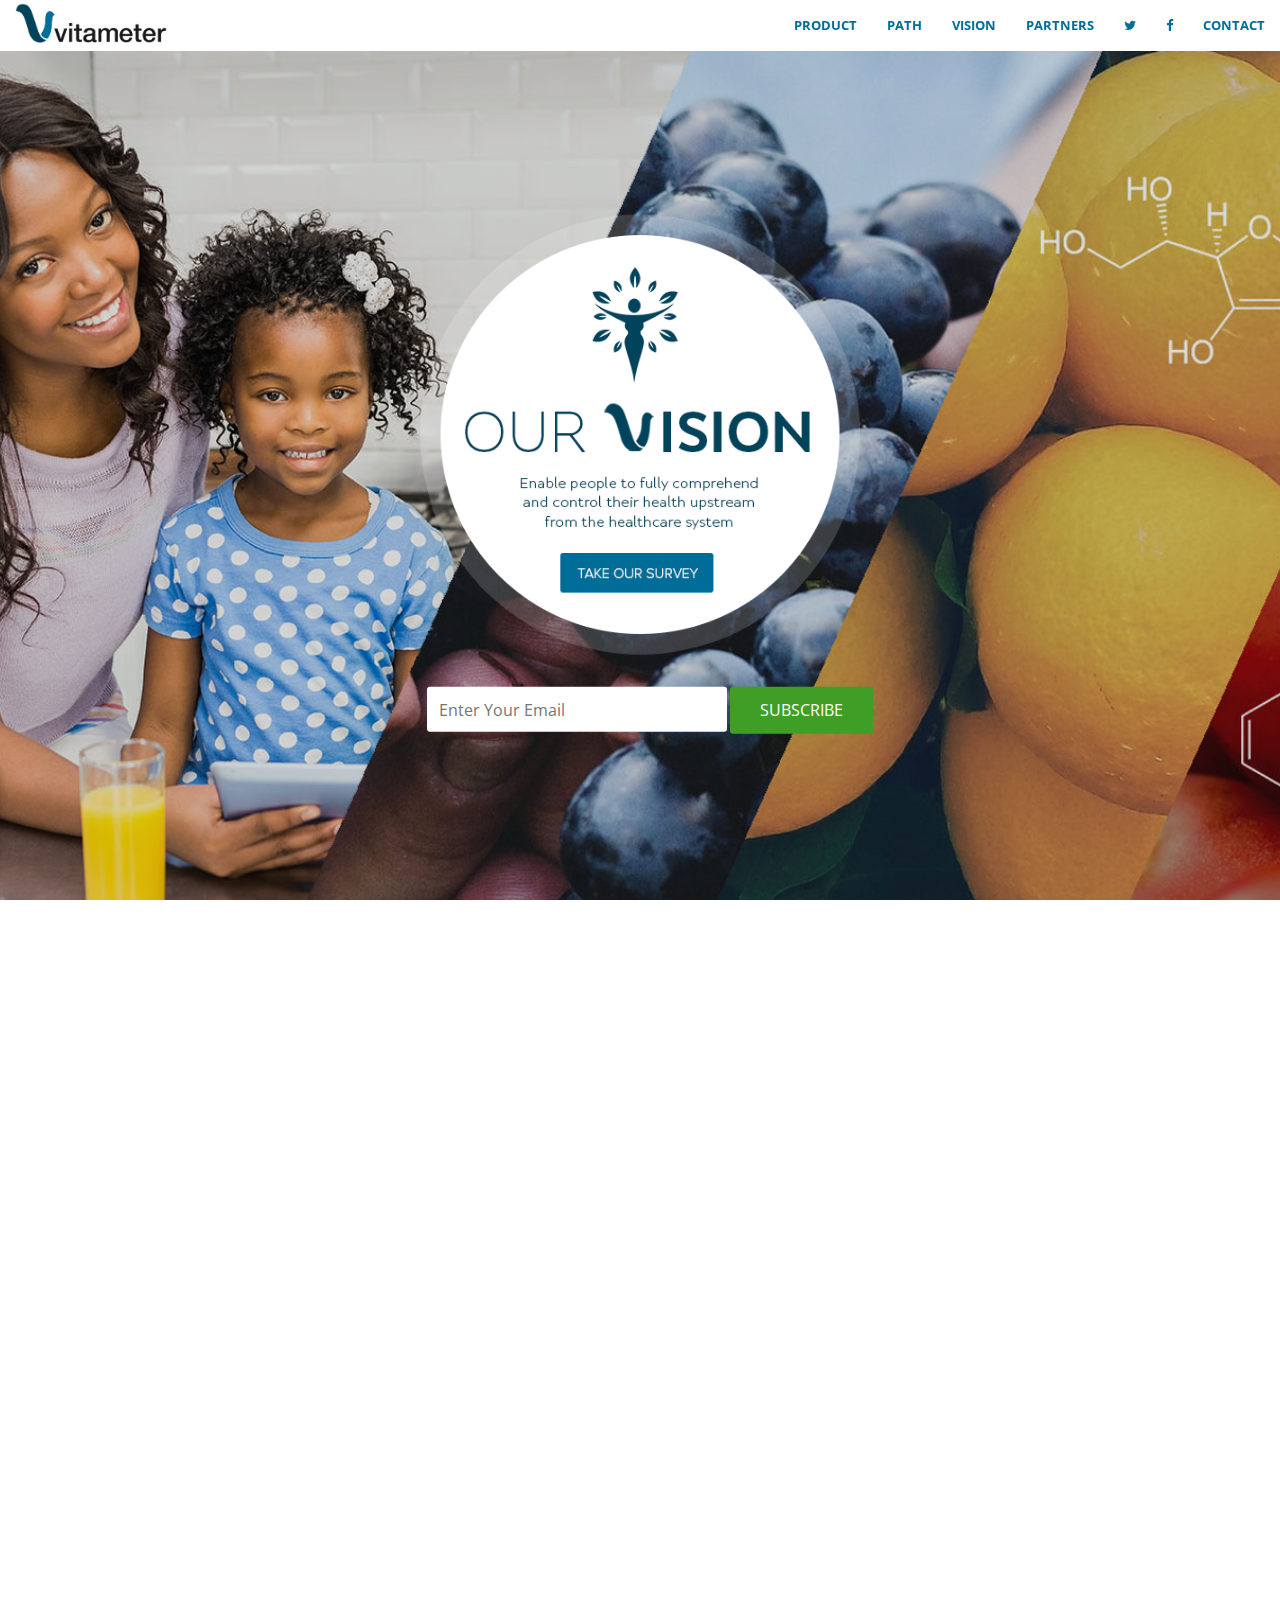
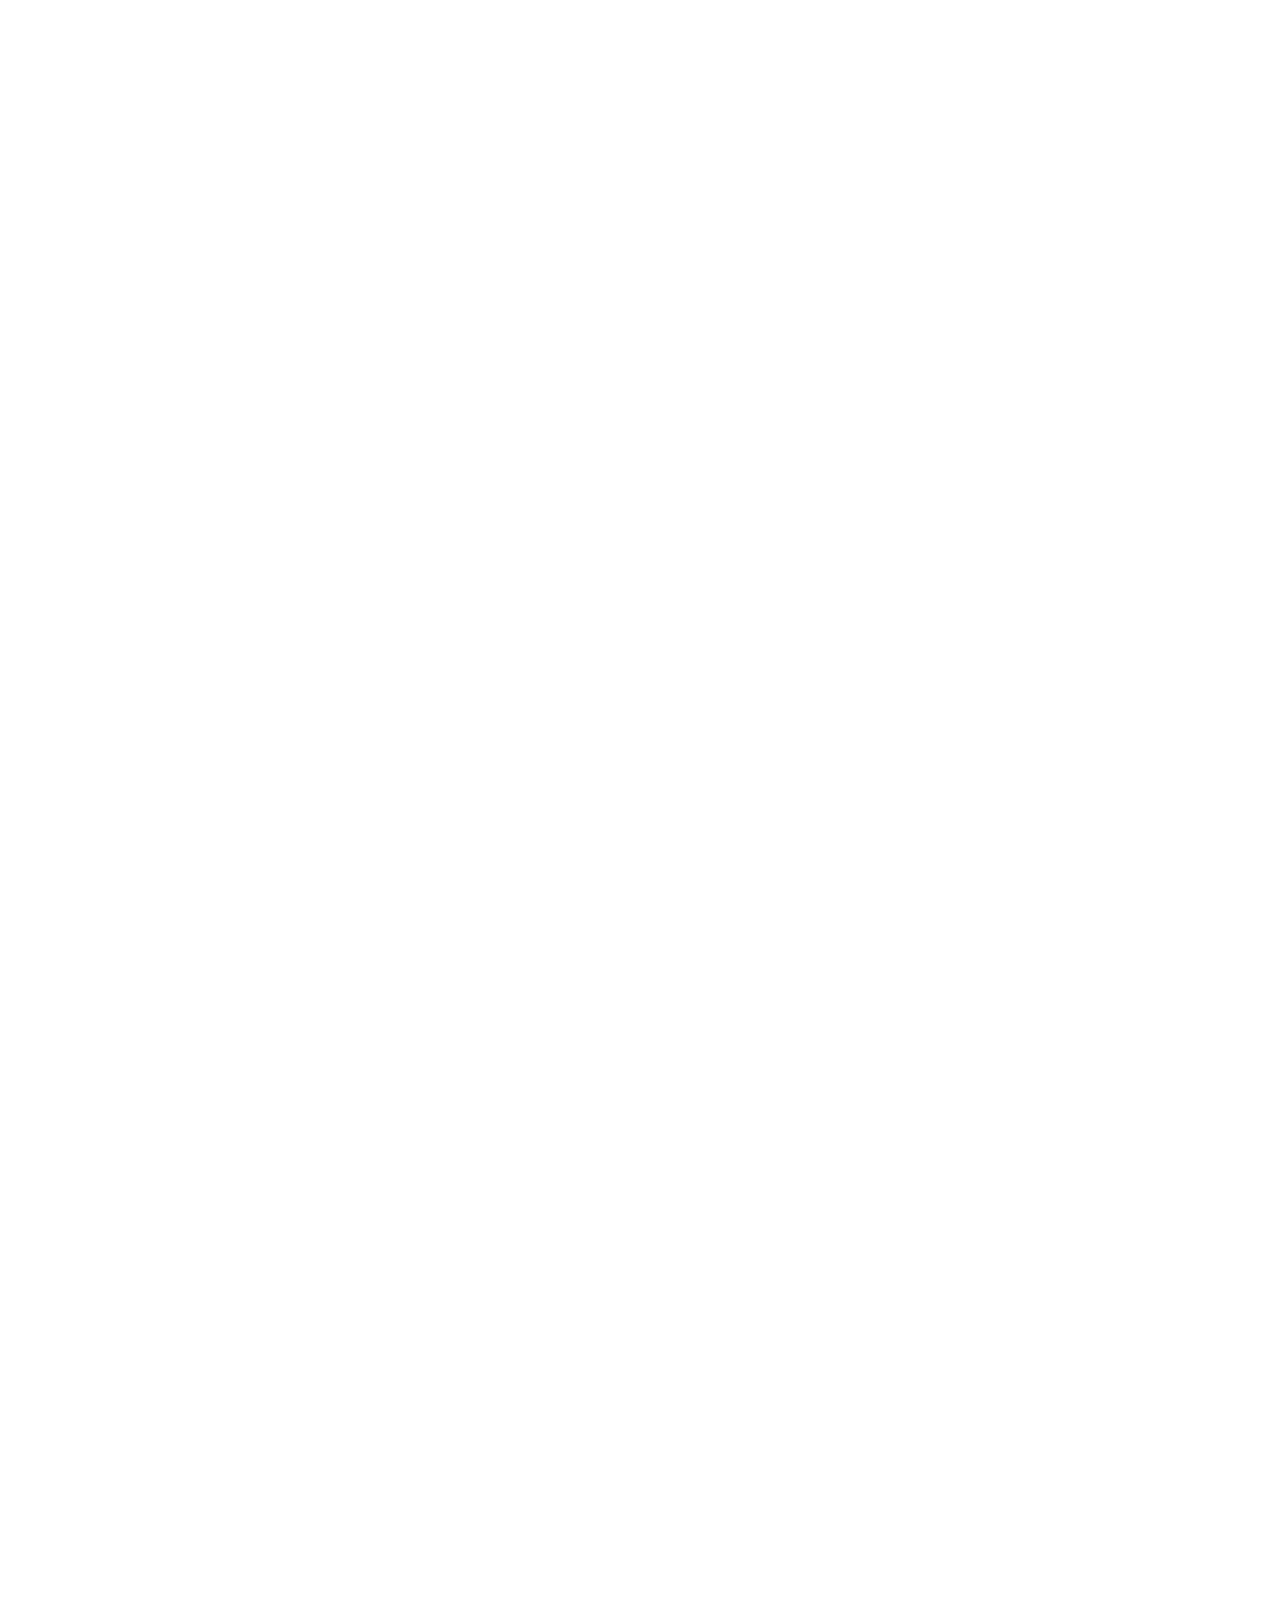
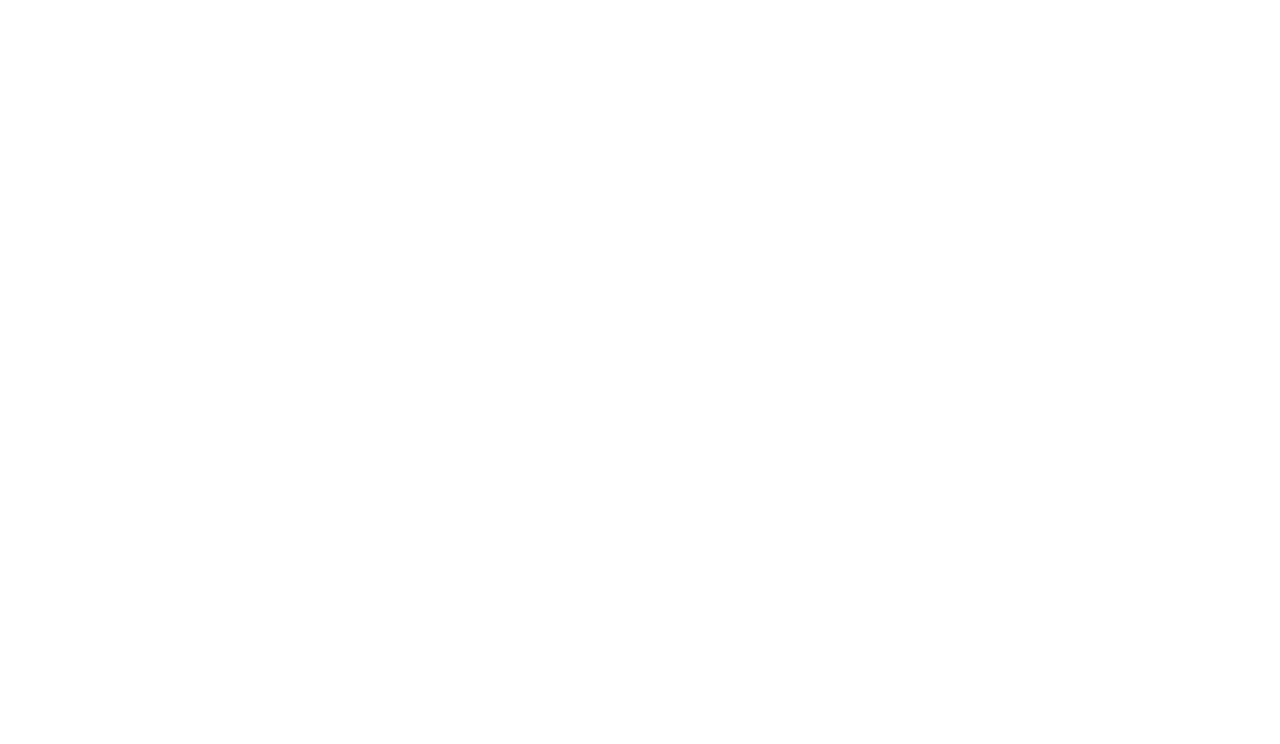
==== index.html @ 605ed3d3 "initial commit" ====
<!DOCTYPE html>
<html lang="en">

<head>

    <meta charset="utf-8">
    <meta http-equiv="X-UA-Compatible" content="IE=edge">
    <meta name="viewport" content="width=device-width, initial-scale=1">
    <meta name="description" content="">
    <meta name="author" content="">



    <title>Vitameter</title>

    <!-- Bootstrap Core CSS -->
    <link rel="stylesheet" href="css/bootstrap.min.css" type="text/css">
    <!-- Custom Fonts -->
    <link href='http://fonts.googleapis.com/css?family=Open+Sans:300italic,400italic,600italic,700italic,800italic,400,300,600,700,800' rel='stylesheet' type='text/css'>
    <link href='http://fonts.googleapis.com/css?family=Merriweather:400,300,300italic,400italic,700,700italic,900,900italic' rel='stylesheet' type='text/css'>
    <link rel="stylesheet" href="font-awesome/css/font-awesome.min.css" type="text/css">

    <!-- Plugin CSS -->
    <link rel="stylesheet" href="css/animate.min.css" type="text/css">
    <!-- Custom CSS -->
    <link rel="stylesheet" href="css/creative.css" type="text/css">
    <link rel="shortcut icon" href="img/favicon.ico">
    <script>
      (function(i,s,o,g,r,a,m){i['GoogleAnalyticsObject']=r;i[r]=i[r]||function(){
      (i[r].q=i[r].q||[]).push(arguments)},i[r].l=1*new Date();a=s.createElement(o),
      m=s.getElementsByTagName(o)[0];a.async=1;a.src=g;m.parentNode.insertBefore(a,m)
      })(window,document,'script','//www.google-analytics.com/analytics.js','ga');

      ga('create', 'UA-53640302-1', 'auto');
      ga('send', 'pageview');
    </script>
    <script type="text/javascript">
    $('#subscribeButton').on('click', function() {
  ga('send', 'event', 'button', 'click', 'nav-buttons');
});</script>

    <meta property="og:image" content="http://www.vitameter.org/img/vitameter_v.png" />
<meta property="og:title" content="The Vitameter!" />
<meta property="og:description" content="A personal handheld device that measures your vitamin levels within minutes. No more doctors. Bring vitamin testing to your home!" />
</head>

<body>
    <nav id="mainNav" class="navbar navbar-default navbar-fixed-top" >
        <div class="container-fluid">
            <!-- Brand and toggle get grouped for better mobile display -->
            <div class="navbar-header">
              <button type="button" class="navbar-toggle collapsed" data-toggle="collapse" data-target="#bs-example-navbar-collapse-1">
                  <span class="sr-only">Toggle navigation</span>
                  <span class="icon-bar"></span>
                  <span class="icon-bar"></span>
                  <span class="icon-bar"></span>
              </button>


              <a class="navbar-brand page-scrolls" href="#pageTop">
                <img id="lol" src="img/vitameter_logo_white.png" href="#pageTop" alt="Vitameter Logo" height="40px" style="margin-top:-12px" >
                <div class="foxedDiv">
                  <img id="lol" src="img/vitameter_logo.png"  href="#pageTop" alt="Vitameter Logo" height="40px" style="margin-top:-12px" >
                </div>
              </a>
            </div>

            <!-- Collect the nav links, forms, and other content for toggling -->
            <div class="collapse navbar-collapse" id="bs-example-navbar-collapse-1">
                <ul class="nav navbar-nav navbar-right">
                    <li>
                        <a class="page-scrolls" href="#about" style="color:#006E99">Product</a>
                    </li>
                    <li>
                        <a class="page-scrolls" href="#aboutUs" style="color:#006E99">Path</a>
                    </li>
                     <li>
                        <a class="page-scrolls" href="#about1" style="color:#006E99">Vision</a>
                    </li>
                    <li>
                        <a class="page-scrolls" href="#partners" style="color:#006E99">Partners</a>
                    </li>
                                       <li>
                                       
                     <a href="https://twitter.com/thevitameter" target="_blank" style="color:#006E99"> <i class="fa fa-twitter fa-1x" ></i></a> 
                    </li>
                    <li>
                                       
                     <a href="https://www.facebook.com/vitameter" target="_blank" style="color:#006E99"> <i class="fa fa-facebook fa-1x"  target="_blank"></i></a> 
                    </li>
                     <li>
                        <a class="page-scrolls" href="#contact" style="color:#006E99">Contact</a>
                    </li>

                </ul>
            </div>
            <!-- /.navbar-collapse -->
        </div>
        <!-- /.container-fluid -->
    </nav>

        <header style="margin-top:4%" id="pageTop">
 <div class='section'>
    
</div>

        <div class="header-content" >
      
            <div class="header-content-inner" style="margin-top:5%; margin-left:auto; margin-right:auto">

             <!--   <h1 style="color:#00435B">Vitameter</h1>
               <i> <p style="margin-top:2%; color:#00435B" >Measure your vitamin levels within minutes.<br>Bringing vitamin testing to the comfort of your home</p></i> -->
              <!--style="text-align:center;"-->

              <!-- IMAGE GOES HERE -->
              <!-- <div class="wraptocenter"> -->
      
         
               <!--  </div> -->
             <div class="one_link">

                <span class="start_btn editContent" >
                    <div style="margin-left:auto; margin-right:auto;">
                        <a type="submit" class="typeform-share button slow_fade btn btn-primary btn-xl page-scroll" 
                        style="background-color:transparent;margin-left:auto; margin-right; margin-top:-15%" href="https://james226.typeform.com/to/HZcjcF" data-mode="1" target="blank" >
            <img id="mainImage"src="img/13_gym/vcircle2.png" style="width:90%"> </a>

                       <!-- f05f40 -->
                       <!-- #5ABC7A -->
                    </div>
                     
                
                </span>
                    <form  id="contact_form" action="http://vitameter.us8.list-manage.com/subscribe/post?u=52a755bf0ec5a438f3f8793a3&amp;id=56b27cfd43" method="post" class="validate" target="_blank" novalidate="" 
 
        >
                   <div id="result"></div>
                   <div style="position: absolute; left: -5000px;">
                      <input type="text" name="b_52a755bf0ec5a438f3f8793a3_56b27cfd43" tabindex="-1" value="">
                   </div>
                           <span class="element-left">

                   <input style="min-width: 300px; height:45px; border-radius:3px;margin-left:2%;
                    border-style: solid; border-color: white; font-family: 'open sans', sans-serif;font-size:16px; color:black;" type="email" name="EMAIL" required="" id="email" placeholder="  Enter Your Email"> 
</span>
    <span class="element-right">

                   <button style="background-color:#3F9E26; border-radius: 3px;color: #fff; font-family: 'open sans', sans-serif; font-weight: normal;
                      margin-left: 0px; font-size: 16px; text-decoration:none; cursor:pointer; padding: 12px 30px 12px 30px; border: none;" type="submit" id="mc-embedded-subscribe subscribe_btn_12" name="subscribeButton" class="pix_text" 
                        id="subscribeButton" class = "subscribeButton"  >SUBSCRIBE</button>
                        </span>
 

               </form>

                <script>(function(){var qs,js,q,s,d=document,gi=d.getElementById,ce=d.createElement,gt=d.getElementsByTagName,id='typef_orm',b='https://s3-eu-west-1.amazonaws.com/share.typeform.com/';if(!gi.call(d,id)){js=ce.call(d,'script');js.id=id;js.src=b+'share.js';q=gt.call(d,'script')[0];q.parentNode.insertBefore(js,q)}id=id+'';if(!gi.call(d,id)){qs=ce.call(d,'link');qs.rel='stylesheet';qs.id=id;qs.href=b+'share-button.css';s=gt.call(d,'head')[0];s.appendChild(qs,s)}})()
                </script>

     <!--            <div style="margin-top:25px">
                    <div  style=" margin-right:auto;">
                        <a href="#about" class="page-scroll ">
                            <img src="img/13_gym/arrow_white.png" alt="">
                        </a>
                    </div>
                </div> -->

            </div> 
        </div>
    </header>
    <section id="about">
        <div class="container">
            <div class="row">
                <div class="col-lg-12 text-center">
                     <img id="vitameterLogo"src ="img/13_gym/vitameterLogo.png" style="margin-right:auto">

                   

                   <!--  <hr class="primary"> -->
                </div>
  <div class="col-lg-3 text-center">
 
                   <!--  <hr class="primary"> -->
                </div>
                  <div class="col-lg-6 text-center" >
  <p class="section-heading" style="color:#00435B;">Vitameter allows users to track their vitamin levels (and soon other biomarkers) with a single drop of blood. We want to allow everyone to understand how their actions and choices impact the most fundamental unit of their health – their blood chemistry.</p>                   <!--  <hr class="primary"> -->
                </div>
                  <div class="col-lg-3 text-center">
 
                   <!--  <hr class="primary"> -->
                </div>
               
            </div>
        </div>
        <div class="container" >
            <div class="row" >
                <div class="col-lg-2 col-md-6 text-center" >
                    <div class="service-box">
                        <i class="fa fa-4x fa-bullseye  bounceIn text-primary" style="color:#de3c3c"></i>
                        <!-- <img src="img/13_gym/1.png" class="bounceIn text-primary"> -->
                        <h3 style="color:#00435B; font-weight:700; margin-top: ">Accurate</h3>
                        <p class="text-muted" style="color:#00435B;margin-top:20px">Ensure accurate readings of your vitamin levels</p>
                    </div>
                </div>
                <div class="col-lg-2 col-md-6 text-center">
                    <div class="service-box">
                        <i class="fa fa-4x fa-dollar bounceIn text-primary" data-wow-delay=".1s" style="color:#3f9e26"></i>
                        <!-- <img src="img/13_gym/2.png" class="wow bounceIn text-primary" data-wow-delay=".1s"> -->

                        <h3 style="color:#00435B;margin-top:;font-weight:700;">Inexpensive</h3>
                        <p class="text-muted" style="color:#00435B;margin-top:20px">Affordable tests, made to encourage a healthy lifestyle</p>
                    </div>
                </div>

            <div class="col-lg-4 col-md-6 text-center">
                    <div class="service-box">
                       <img src="img/13_gym/rsz_product_1.png" style="width:300px;margin-left:-15%">
                      
                    </div>
                </div>

                <div class="col-lg-2 col-md-6 text-center">
                    <div class="service-box">
                        <i class="fa fa-4x fa-home bounceIn text-primary" data-wow-delay=".2s"></i>
                        <!-- <img src="img/13_gym/3.png" class="wow bounceIn text-primary" data-wow-delay=".2s"> -->

                        <h3 style="color:#00435B;margin-top: ;font-weight:700;">Convenient</h3>
                        <p class="text-muted" style="color:#00435B;margin-top:20px">Check your vitamins within the comfort of your home</p>
                    </div>
                </div>
                <div class="col-lg-2 col-md-6 text-center">
                    <div class="service-box">
                        <i class="fa fa-4x fa-lightbulb-o  bounceIn text-primary" data-wow-delay=".3s" style="color:#ffd200"></i>
                                                <!-- <img src="img/13_gym/4.png" class="wow bounceIn text-primary" data-wow-delay=".3s"> -->

                        <h3 style="color:#00435B;font-weight:700;">Empowering</h3>
                        <p class="text-muted" style="color:#00435B; margin-top:20px">Know your body, control your health</p>
                    </div>
                </div>
            </div>
        </div>
    </section>

    <section class="bg-primary" id="aboutUs"  >
        <div class="container"  >
            <div class="row">
        <!--         <div class="col-lg-8 col-lg-offset-2 text-center" >
                    <h2 class="section-heading">
                        <i>Why Vitamins?</i>
                    </h2>
                    <hr class="light">
                    <p class="text-faded"  >
						            Many people have some sort of vitamin deficiency and are unaware of their condition. Even those who do supplement their diet with pills often take excessive amounts or not enough. Both low and high vitamin levels have been linked to diseases. We don't know what is being absorbed or how much our bodies actually need. The only way to know is if you get tested regularly. <br><br>

					             	Sufficient vitamin levels are extremely important for those people undergoing chemotherapy, managing Crohn's disease, AIDS, depression, MS or anemia; but the benefits aren’t limited to just this group. Managing vitamin levels is also very important for athletes who want to perform at their highest, our aging population, vegetarians/vegans, ethnicities who don’t consume milk products and people from northern latitudes.<br><br>
                    </p>
                  
                </div> -->
<div class="col-lg-6 text-center" style="margin-left:-5%">
<img src="img/13_gym/info-left.png" style="width:100%">
</div>
<!-- <div class="col-lg-2 text-center" ></div> -->
<div class="col-lg-6 text-center" id ="rightImage" >
<img src="img/13_gym/info-right.png" style="width:115%">
</div>

            </div>
        </div>
    </section>
    
    <section class="bg-primary " id="about1" style="padding:0px;">
 
            <div class="row" style="height:100%" >
                <div class="col-lg-6 text-center" style="background-color:#E5E3E3">
<img src="img/13_gym/ipills.jpg" style="width:81%">
<!-- 81 -->
</div>
<!-- <div class="col-lg-2 text-center" ></div> -->
<div class="col-lg-6 text-center" style="margin-le" >
<!-- Crohn -->
<img src="img/13_gym/correct.png" style="width:84%">
</div>
                 
            </div>
      
    </section>


   <!-- 
    <section class="bg-primary" id="whatToOffer">
        <div class="container" >
            <div class="row">
                <div class="col-lg-8 col-lg-offset-2 text-center">
                    <h2 class="section-heading">For Who?</h2>
                    <hr class="light">
                    <p class="text-faded"  >
                       We want you and your loved ones to get the most out of life. Simple as that. Your health shouldn’t be what prevents you from performing your best at work, spending time with your friends or family, or your ability to enjoy your favourite past times.<br><br>
                      
                       We want to help take the guesswork out of your health, so you can focus on all the other things that life has to offer!
                    </p>
                </div>
            </div>
        </div>
    </section>

    <section class="bg-primary" id="team" style="background-color:white">
        <div class="container" >
            <div class="row">
                <div class="col-sm-8 col-sm-offset-2 text-center">
                    <h2 class="section-heading" style="color:black">Who Are We?</h2>
                    <hr class="primary">
                     <div class="col-sm-4">
                         <img src="img/bobby.jpg" style="width:60%; border-radius:100%;">
                         <h3 style="color:black">Bobby<br>Green</h3>
                     </div>  
                     <div class="col-sm-4">
                         <img src="img/james.jpg" style="width:60%; border-radius:100%;">
                         <h3 style="color:black">James<br>MacLean</h3>
                     </div>
                     <div class="col-sm-4">
                         <img src="img/niru.jpg" style="width:60%; border-radius:100%;">
                         <h3 style="color:black">Nirushan<br>Udayakumar</h3>
                     </div>        
                </div>
            </div>
            <div class="row">
                <div class="col-sm-8 col-sm-offset-2 text-center" style="padding-top:2%">
                     <div class="col-sm-4">
                       <img src="img/umesh.jpg" style="width:60%; border-radius:100%;">
                       <h3 style="color:black">Umesh<br>Kumar</h3>
                     </div>  
                     <div class="col-sm-4">
                       <img src="img/owen.jpg" style="width:60%; border-radius:100%;">
                       <h3 style="color:black">Owen<br>Mototsune</h3>
                     </div>
                     <div class="col-sm-4">
                       <img src="img/rhema1.jpg" style="width:60%; border-radius:100%; height:60%">
                       <h3 style="color:black">Rhema<br>Makonnen</h3>
                     </div>        
                </div>
            </div>

           <div class="row">
                <div class="col-sm-10 col-sm-offset-1 text-center" style="padding-top:2%">
                   <div class="col-sm-3">
                       <img src="img/umesh.jpg" style="width:60%; border-radius:100%;">
                       <h3 style="color:black">Umesh<br>Khanna</h3>
                   </div>
                   <div class="col-sm-3">
                       <img src="img/owen.jpg" style="width:60%; border-radius:100%;">
                       <h3 style="color:black">Owen<br>Mototsune</h3>
                   </div>  
                   <div class="col-sm-3">
                       <img src="img/rhema1.jpg" style="width:60%; border-radius:100%; height:60%">
                       <h3 style="color:black">Rhema<br>Makonnen</h3>
                   </div>     
                </div>
            </div>
        </div>
    </section> -->
    <section class="bg-primary" id="partners" >
        <div class="container" >
            <div class="row">
                <h2 class="section-heading" style="text-align:center">Partners and Supporters</h2>
                <div class="col-sm-4"></div>
                <div class="col-sm-4">
                    <a href="https://www.grants4apps.com/">
                      <img src="img/bayer.png" style="width:45%; margin-top:10%; margin-left:30%" >
                    </a>
                </div>
                <div class="col-sm-4"></div>
            </div>
            <div class="row">
                <div class="col-sm-8 col-sm-offset-2 text-center">
                    <div class="col-sm-4">
                        <a href="http://velocity.uwaterloo.ca/">
                            <img src="img/velocity.png" style="width:100%; margin-top:15%" >
                        </a> 
                    </div>
                    <div class="col-sm-4">
                        <a href="https://uwaterloo.ca/">
                            <img src="img/uw.png" style="width:100%; margin-top:20%" >
                        </a>  
                    </div>
                    <div class="col-sm-4">
                        <a href="https://uwaterloo.ca/conrad-business-entrepreneurship-technology/">
                          <img src="img/conrad.png" style="width:100%; margin-top:25%"  >
                        </a> 
                    </div> 
                </div>
            </div>
        </div>
    </section>
 
    <section id="contact" style="height:50%; max-height:325px">
        <div class="container" >
            <div class="row">
                <div class="col-lg-8 col-lg-offset-2 text-center" style="margin-top:-4%" >
                    <h2 class="section-heading">Let's Get In Touch!</h2>
                    <hr class="primary">
                    <p>We'd love to read your thoughts and comments! Feel free to also email us if you're interested in a career or internship with Vitameter! </p>
                </div>
       
                <div class="col-lg-4 text-center">
                    <a href="https://twitter.com/thevitameter" target="_blank">
                    <i class="fa fa-twitter fa-3x   bounceIn" data-wow-delay=".1s"></i>
                     <p><a href="https://twitter.com/thevitameter" target="_blank">@TheVitameter</a></p>
                    </a>
                </div>
                   <div class="col-lg-4 text-center">
                <a href="mailto:info@vitameter.org" target="_blank"> 
                    <i class="fa fa-envelope-o fa-3x   bounceIn" data-wow-delay=".1s"></i>
                    <p><a href="mailto:info@vitameter.org">info@vitameter.org</a></p>
                     </a>
                </div>

               
                 <div class="col-lg-4 text-center">
                <a href="https://www.facebook.com/vitameter" target="_blank"> 
                    <i class="fa fa-facebook fa-3x   bounceIn" data-wow-delay=".1s"></i>
                     <p><a href="https://www.facebook.com/vitameter" target="_blank">facebook.com/vitameter</a></p>
                     </a>
                </div>
            </div>

        </div>
    </section>

    <!-- jQuery -->
    <script src="js/jquery.js"></script>

    <!-- Bootstrap Core JavaScript -->
    <script src="js/bootstrap.min.js"></script>

    <!-- Plugin JavaScript -->
    <script src="js/jquery.easing.min.js"></script>
    <script src="js/jquery.fittext.js"></script>
    <script src="js/wow.min.js"></script>

    <!-- Custom Theme JavaScript -->
    <script src="js/creative.js"></script>
</body>
</html>
---- css/creative.css ----
/*!
 * Start Bootstrap - Creative Bootstrap Theme (http://startbootstrap.com)
 * Code licensed under the Apache License v2.0.
 * For details, see http://www.apache.org/licenses/LICENSE-2.0.
 */

html,
body {
     width: 100%;
    height: 100%;
    margin: 0px;
    padding: 0px;    
    overflow-x: hidden; 
}

body {
    font-family: Merriweather,'Helvetica Neue',Arial,sans-serif;

}

hr {
    max-width: 50px;
    border-color: #006E99;
    border-width: 3px;
}

hr.light {
    border-color: #fff;
}

a {
    color: #006E99;
    -webkit-transition: all .35s;
    -moz-transition: all .35s;
    transition: all .35s;
}

a:hover,
a:focus {
    color: #eb3812;
}

h1,
h2,
h3,
h4,
h5,
h6 {
    font-family: 'Open Sans','Helvetica Neue',Arial,sans-serif;
}

p {
    margin-bottom: 20px;
    font-size: 16px;
    line-height: 1.5;
}

.bg-primary {
    background-color: #006E99;
}

.bg-dark {
    color: #fff;
    background-color: #222;
}

.text-faded {
    color: rgba(255,255,255,.7);
}

section {
    padding: 100px 0;
}

aside {
    padding: 50px 0;
}

.no-padding {
    padding: 0;
}

.navbar-default {
    border-color: rgba(34,34,34,.05);
    font-family: 'Open Sans','Helvetica Neue',Arial,sans-serif;
    background-color: #fff;
    -webkit-transition: all .35s;
    -moz-transition: all .35s;
    transition: all .35s;
}

.navbar-default .navbar-header .navbar-brand {
    text-transform: uppercase;
    font-family: 'Open Sans','Helvetica Neue',Arial,sans-serif;
    font-weight: 700;
    color: #006E99;
}

.navbar-default .navbar-header .navbar-brand:hover,
.navbar-default .navbar-header .navbar-brand:focus {
    color: #eb3812;
}

.navbar-default .nav > li>a,
.navbar-default .nav>li>a:focus {
    text-transform: uppercase;
    font-size: 13px;
    font-weight: 700;
    color: #222;
}

.navbar-default .nav > li>a:hover,
.navbar-default .nav>li>a:focus:hover {
    color: #006E99;
}

.navbar-default .nav > li.active>a,
.navbar-default .nav>li.active>a:focus {
    color: #006E99!important;
    background-color: transparent;
}

.navbar-default .nav > li.active>a:hover,
.navbar-default .nav>li.active>a:focus:hover {
    background-color: transparent;
}

@media(min-width:768px) {

    .navbar-default {
        border-color: rgba(255,255,255,.3);
        /*background-color: transparent;*/
        background-color:rgba(255,255,255,0.5);
        /*opacity: 0.5;*/
    }

    .navbar-default .navbar-header .navbar-brand {
        color: rgba(255,255,255,.7);
    }

    .navbar-default .navbar-header .navbar-brand:hover,
    .navbar-default .navbar-header .navbar-brand:focus {
        color: #fff;
        opacity: 1;
    }

    .navbar-default .nav > li>a,
    .navbar-default .nav>li>a:focus {
        color: rgba(255,255,255,.7);
    }

    .navbar-default .nav > li>a:hover,
    .navbar-default .nav>li>a:focus:hover {
        color: #fff;
        opacity: 1;
    }

    .navbar-default.affix {
        border-color: rgba(34,34,34,.05);
        background-color: #fff;
        opacity: 1;
    }

    .navbar-default.affix .navbar-header .navbar-brand {
        font-size: 14px;
        color: #006E99;
    }

    .navbar-default.affix .navbar-header .navbar-brand:hover,
    .navbar-default.affix .navbar-header .navbar-brand:focus {
        color: #eb3812;
    }

    .navbar-default.affix .nav > li>a,
    .navbar-default.affix .nav>li>a:focus {
        color: #222;
    }

    .navbar-default.affix .nav > li>a:hover,
    .navbar-default.affix .nav>li>a:focus:hover {
        color: #006E99;
    }
}
.wraptocenter {
  display: table-cell;
  text-align: center;
  vertical-align: middle;
  width: 200px;
  height: 200px;
  background-color: #999;
}
.wraptocenter * {
  vertical-align: middle;
}
.img-holder {position: relative;}
.img-holder .link {
    position: absolute;
    bottom: 10px; /*your button position*/
    right: 10px; /*your button position*/
}
header {
    position: relative;
    width: 100%;
    min-height: auto;
    text-align: center;
    color: #fff;
    background-image: url(../img/13_gym/splash.jpg);
    background-position: center;
    -webkit-background-size: cover;
    -moz-background-size: cover;
    background-size: cover;
    -o-background-size: cover;
}

header .header-content {
    position: relative;
    width: 100%;
    padding: 100px 15px;
    text-align: center;
}

header .header-content .header-content-inner h1 {
    margin-top: 0;
    margin-bottom: 0;
    text-transform: uppercase;
    font-weight: 700;
}

header .header-content .header-content-inner hr {
    margin: 30px auto;
}

header .header-content .header-content-inner p {
    margin-bottom: 50px;
    font-size: 16px;
    font-weight: 300;
    color: rgba(255,255,255,.7);
}

@media(min-width:768px) {

    header {
        min-height: 100%;
    }

    header .header-content {
        position: absolute;
        top: 50%;
        padding: 0 50px;
        -webkit-transform: translateY(-50%);
        -ms-transform: translateY(-50%);
        transform: translateY(-50%);
    }

    header .header-content .header-content-inner {
        margin-right: auto;
        margin-left: auto;
        max-width: 1000px;
    }

    header .header-content .header-content-inner p {
        margin-right: auto;
        margin-left: auto;
        max-width: 80%;
        font-size: 18px;
    }
}
 header form{
    margin-top: -1%;
 
     width: 100%;
     top:0;
     right: 0;
 
    }

@media(max-width:1000px) {
    header form{
    margin-top: -1%;
    margin-right: auto;
    margin-left: auto;
   
   
    }

    
}
@media(max-width:768px) {
    body,html {
    width: 100%;
    height: 100%;
    margin: 0px;
    padding: 0px;  
    }
    header form{
        margin-left: auto;
        margin-right: auto;
        top:0;
        right:0;
        margin-top: 5%
    }

    #about .container .row #vitameterLogo{
        margin-left:-8%;
        margin-right: auto;
            }
    #aboutUs .container .row #rightImage{
        margin-right: 15%;
        margin-left:auto;
    }

   

}
.section-heading {
    margin-top: 0;
}

.service-box {
    margin: 50px auto 0;
    max-width: 400px;
}

@media(min-width:992px) {

    .service-box {
        margin: 20px auto 0;
    }
}

.service-box p {
    margin-bottom: 0;
}

.portfolio-box {
    display: block;
    position: relative;
    margin: 0 auto;
    max-width: 650px;
}

.portfolio-box .portfolio-box-caption {
    display: block;
    position: absolute;
    bottom: 0;
    width: 100%;
    height: 100%;
    text-align: center;
    color: #fff;
    opacity: 0;
    background: rgba(240,95,64,.9);
    -webkit-transition: all .35s;
    -moz-transition: all .35s;
    transition: all .35s;
}

.portfolio-box .portfolio-box-caption .portfolio-box-caption-content {
    position: absolute;
    top: 50%;
    width: 100%;
    text-align: center;
    transform: translateY(-50%);
}

.portfolio-box .portfolio-box-caption .portfolio-box-caption-content .project-category,
.portfolio-box .portfolio-box-caption .portfolio-box-caption-content .project-name {
    padding: 0 15px;
    font-family: 'Open Sans','Helvetica Neue',Arial,sans-serif;
}

.portfolio-box .portfolio-box-caption .portfolio-box-caption-content .project-category {
    text-transform: uppercase;
    font-size: 14px;
    font-weight: 600;
}

.portfolio-box .portfolio-box-caption .portfolio-box-caption-content .project-name {
    font-size: 18px;
}

.portfolio-box:hover .portfolio-box-caption {
    opacity: 1;
}

@media(min-width:768px) {

    .portfolio-box .portfolio-box-caption .portfolio-box-caption-content .project-category {
        font-size: 16px;
    }

    .portfolio-box .portfolio-box-caption .portfolio-box-caption-content .project-name {
        font-size: 22px;
    }
}

.call-to-action h2 {
    margin: 0 auto 20px;
}

.text-primary {
    color:#006E99;
}

.no-gutter > [class*=col-] {
    padding-right: 0;
    padding-left: 0;
}

.btn-default {
    border-color: #fff;
    color: #222;
    background-color: #fff;
    -webkit-transition: all .35s;
    -moz-transition: all .35s;
    transition: all .35s;
}

.btn-default:hover,
.btn-default:focus,
.btn-default.focus,
.btn-default:active,
.btn-default.active,
.open > .dropdown-toggle.btn-default {
    border-color: #ededed;
    color: #222;
    background-color: #f2f2f2;
}

.btn-default:active,
.btn-default.active,
.open > .dropdown-toggle.btn-default {
    background-image: none;
}

.btn-default.disabled,
.btn-default[disabled],
fieldset[disabled] .btn-default,
.btn-default.disabled:hover,
.btn-default[disabled]:hover,
fieldset[disabled] .btn-default:hover,
.btn-default.disabled:focus,
.btn-default[disabled]:focus,
fieldset[disabled] .btn-default:focus,
.btn-default.disabled.focus,
.btn-default[disabled].focus,
fieldset[disabled] .btn-default.focus,
.btn-default.disabled:active,
.btn-default[disabled]:active,
fieldset[disabled] .btn-default:active,
.btn-default.disabled.active,
.btn-default[disabled].active,
fieldset[disabled] .btn-default.active {
    border-color: #fff;
    background-color: #fff;
}

.btn-default .badge {
    color: #fff;
    background-color: #222;
}

.btn-primary {
    border-color: #006E99;
    color: #fff;
    background-color: #006E99;
    -webkit-transition: all .35s;
    -moz-transition: all .35s;
    transition: all .35s;
}

.btn-primary:hover,
.btn-primary:focus,
.btn-primary.focus,
.btn-primary:active,
.btn-primary.active,
.open > .dropdown-toggle.btn-primary {
    border-color: #ed431f;
    color: #fff;
    background-color: #ee4b28;
}

.btn-primary:active,
.btn-primary.active,
.open > .dropdown-toggle.btn-primary {
    background-image: none;
}

.btn-primary.disabled,
.btn-primary[disabled],
fieldset[disabled] .btn-primary,
.btn-primary.disabled:hover,
.btn-primary[disabled]:hover,
fieldset[disabled] .btn-primary:hover,
.btn-primary.disabled:focus,
.btn-primary[disabled]:focus,
fieldset[disabled] .btn-primary:focus,
.btn-primary.disabled.focus,
.btn-primary[disabled].focus,
fieldset[disabled] .btn-primary.focus,
.btn-primary.disabled:active,
.btn-primary[disabled]:active,
fieldset[disabled] .btn-primary:active,
.btn-primary.disabled.active,
.btn-primary[disabled].active,
fieldset[disabled] .btn-primary.active {
    border-color: #006E99;
    background-color: #006E99;
}

.btn-primary .badge {
    color: #006E99;
    background-color: #fff;
}

.btn {
    border: 0;
    border-radius: 300px;
    text-transform: uppercase;
    font-family: 'Open Sans','Helvetica Neue',Arial,sans-serif;
    font-weight: 700;
}

.btn-xl {
    padding: 15px 30px;
}

::-moz-selection {
    text-shadow: none;
    color: #fff;
    background: #222;
}

::selection {
    text-shadow: none;
    color: #fff;
    background: #222;
}

img::selection {
    color: #fff;
    background: 0 0;
}

img::-moz-selection {
    color: #fff;
    background: 0 0;
}

body {
    webkit-tap-highlight-color: #222;
}

#aboutUs{
    background:
    
    url("../img/13_gym/bg-3.jpg"); 
    background-repeat: no-repeat;
 
  
    background-repeat:no-repeat;
-webkit-background-size:cover;
-moz-background-size:cover;
-o-background-size:cover;
background-size:cover;
background-position:center;

    }
#whatToOffer{
    background:
    
    linear-gradient(
      rgba(0, 0, 0, 0.7), 
      rgba(0, 0, 0, 0.7)
    ),
    url("../img/blueberries_crop.jpg");  
    background-repeat:no-repeat;
-webkit-background-size:cover;
-moz-background-size:cover;
-o-background-size:cover;
background-size:cover;
background-position:center;
    }

    #partners{
    background:
    
    linear-gradient(
      rgba(0, 0, 0, 0.7), 
      rgba(0, 0, 0, 0.7)
    ),
  
    url("../img/waterloo2.jpg");


 
    background-repeat:no-repeat;
-webkit-background-size:cover;
-moz-background-size:cover;
-o-background-size:cover;
background-size:cover;
background-position:center;

    }


 .bounce {
 
  margin-top:5%;
  -webkit-animation:bounce 1s infinite;
}

@-webkit-keyframes bounce {
  0%       { bottom:5px; }
  25%, 75% { bottom:15px; }
  50%      { bottom:20px; }
  100%     {bottom:0;}
}

.foxedDiv
{
    display:none; 
    position:fixed; 
    top:15px; 
    left:15px; 
}

  
   #thankyou{
    background:
    
    linear-gradient(
      rgba(0, 0, 0, 0.7), 
      rgba(0, 0, 0, 0.7)
    ),
  
    url("../img/bg-thankyou.jpg");
height:100%;
    background-repeat:no-repeat;
-webkit-background-size:cover;
-moz-background-size:cover;
-o-background-size:cover;
background-size:cover;
background-position:center;

    }
    
     #demo1{
    background:
    
    linear-gradient(
      rgba(0, 0, 0, 0.7), 
      rgba(0, 0, 0, 0.7)
    ),
  
    url("../img/photo1.jpg");
     background-repeat:no-repeat center center fixed;
-webkit-background-size:cover;
-moz-background-size:cover;
-o-background-size:cover;
 overflow: hidden;
    height: 100%;
/*background-size:cover;
background-position:center;*/


/*   -webkit-background-size: cover;
  -moz-background-size: cover;
  -o-background-size: cover;
  background-size: cover;*/
}

#about1{
 /*background:
 
  
    url("../img/13_gy.jpg");
     background-repeat:no-repeat center center fixed;
-webkit-background-size:cover;
-moz-background-size:cover;
-o-background-size:cover;
 overflow: hidden;
    height: 100%;*/
    background-color: white
}

    }

    .touchFields{
        padding: 0px 0px 0px 0px
    }
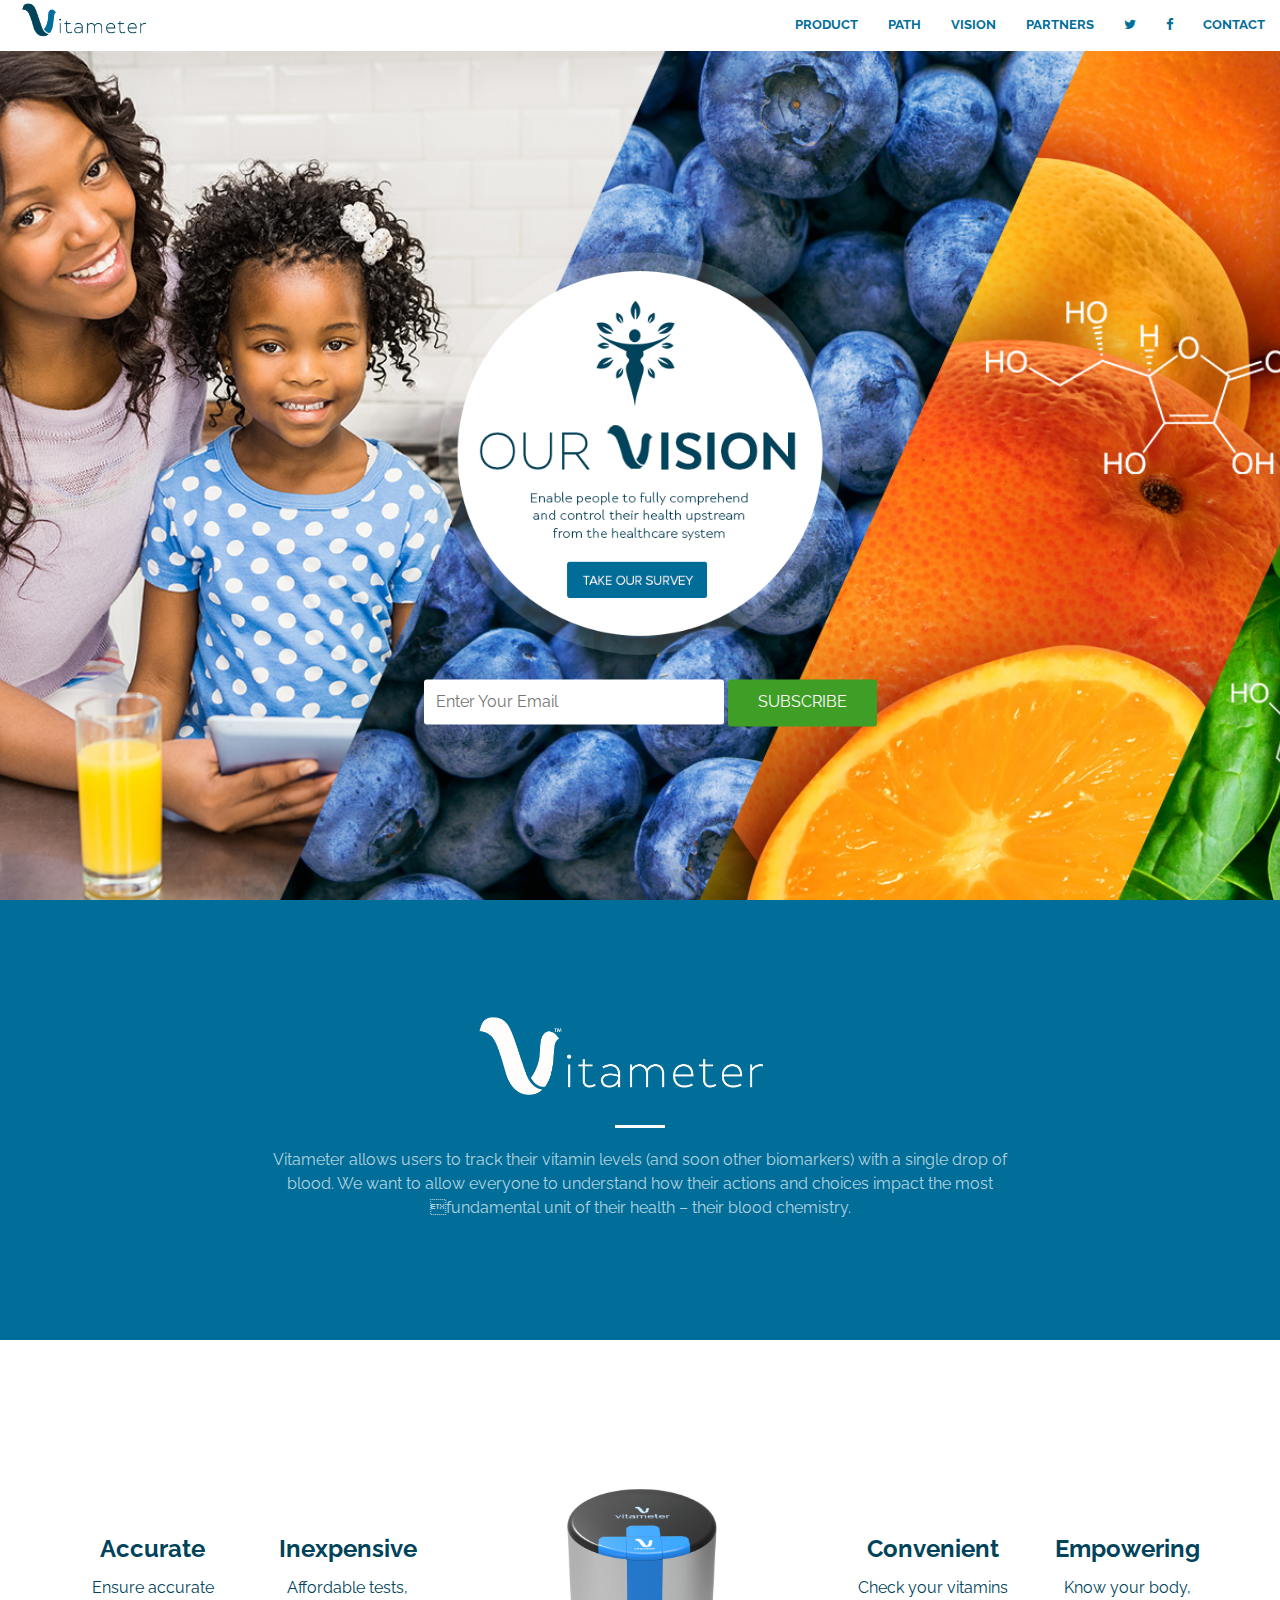
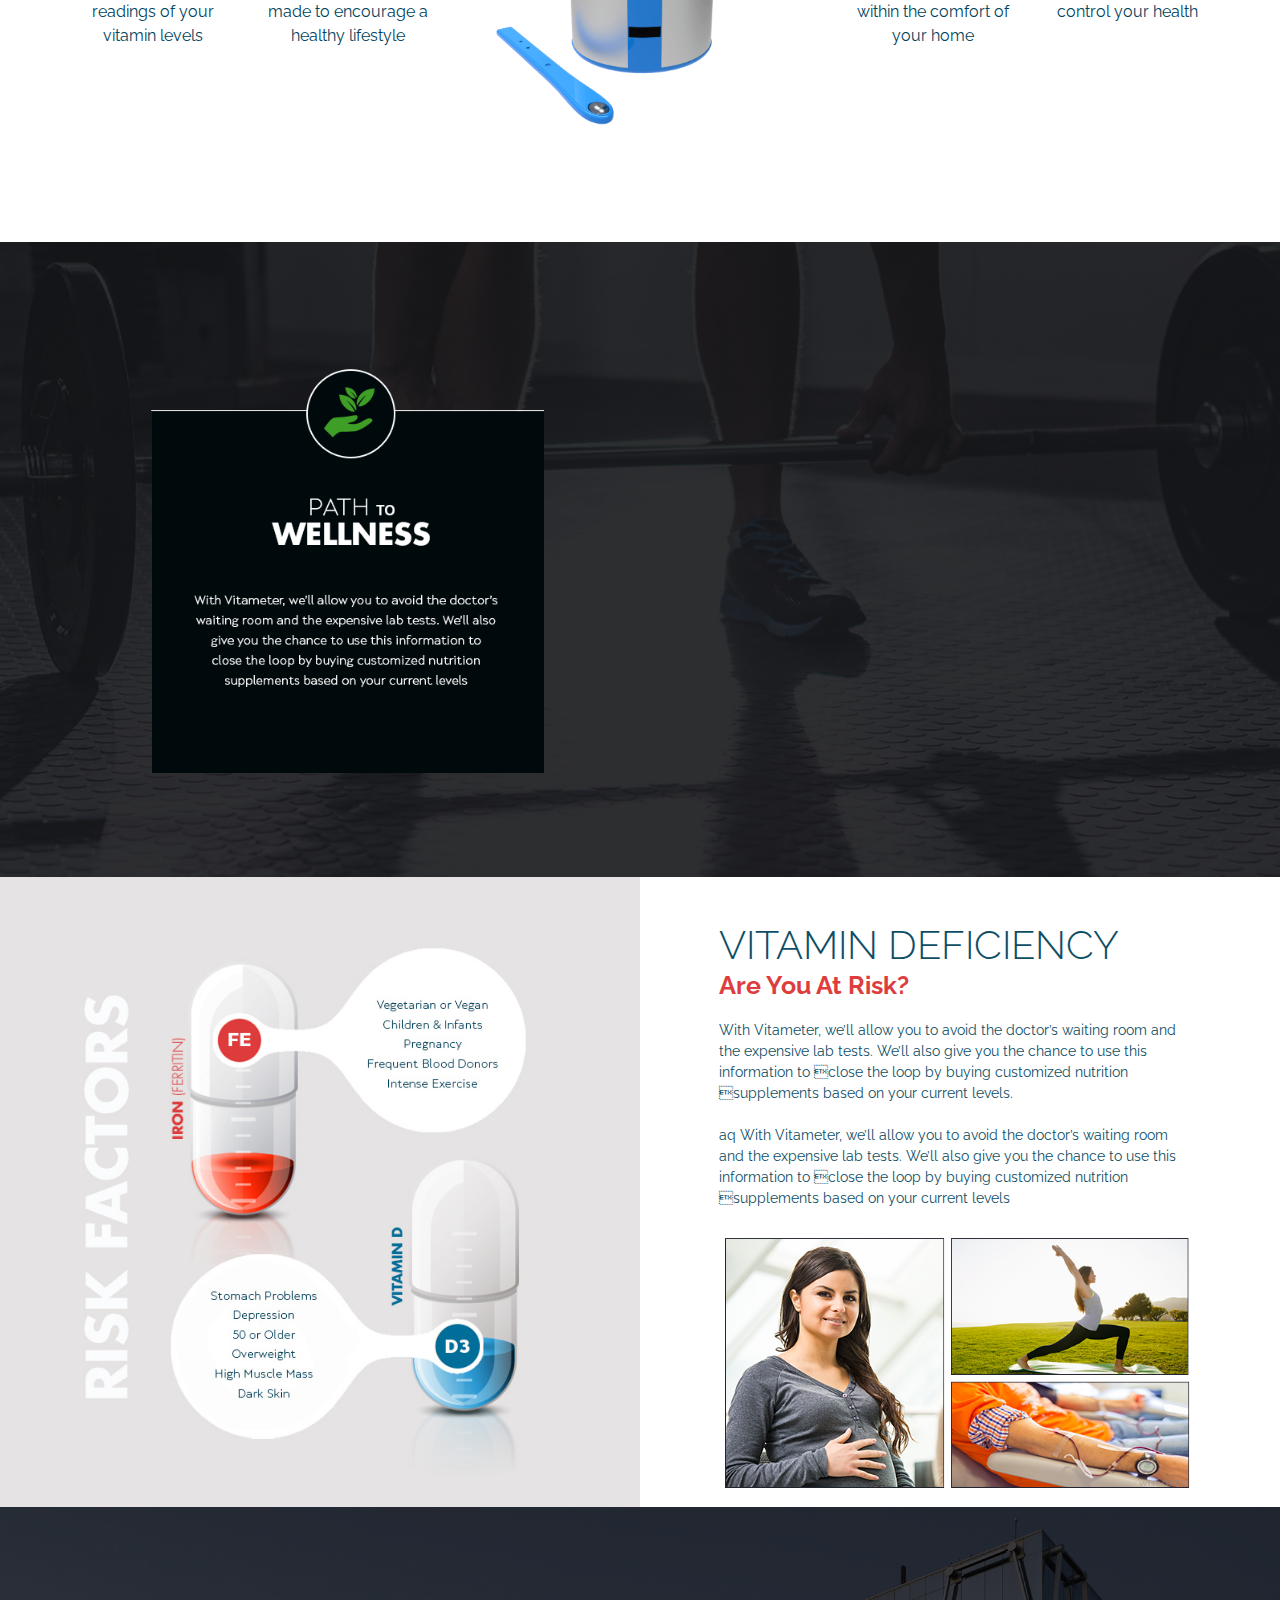
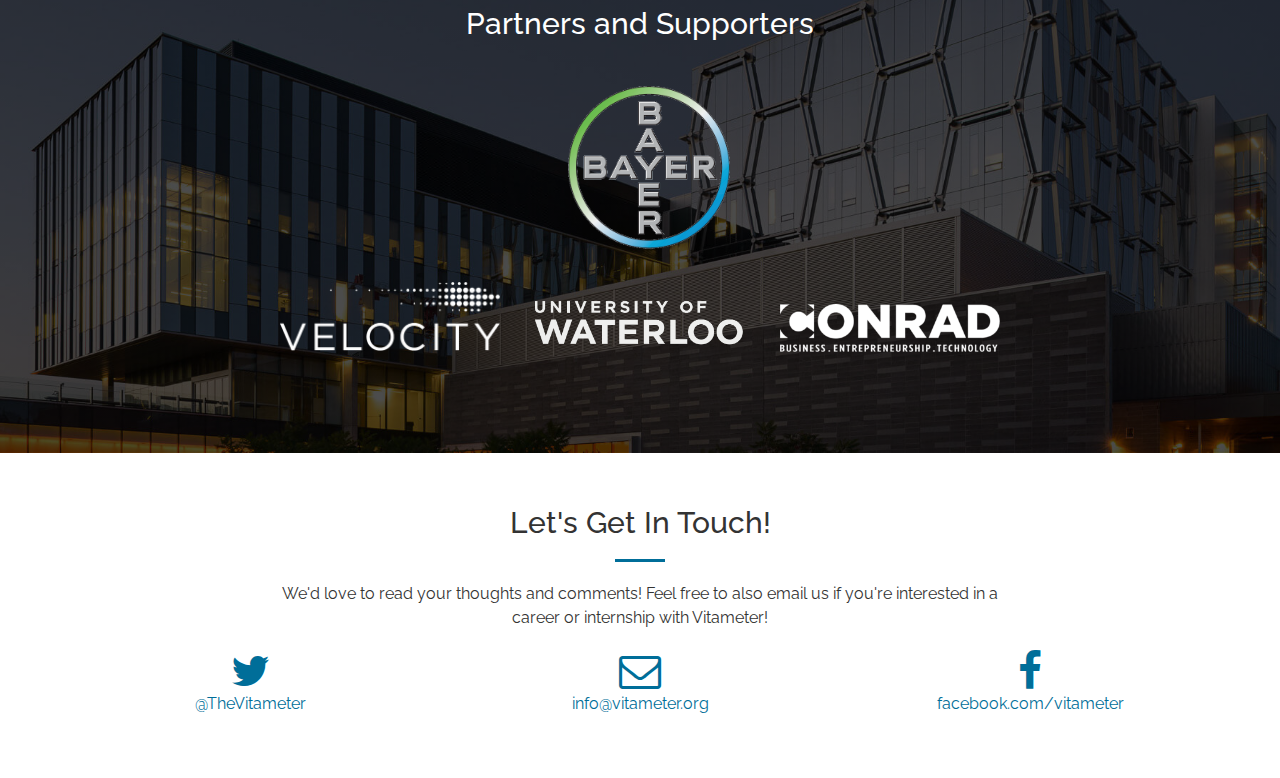
==== commit 78cfef01: "new iteration of site" ====
--- a/index.html
+++ b/index.html
@@ -9,12 +9,11 @@
     <meta name="description" content="">
     <meta name="author" content="">
 
-
-
     <title>Vitameter</title>
 
     <!-- Bootstrap Core CSS -->
     <link rel="stylesheet" href="css/bootstrap.min.css" type="text/css">
+
     <!-- Custom Fonts -->
     <link href='http://fonts.googleapis.com/css?family=Open+Sans:300italic,400italic,600italic,700italic,800italic,400,300,600,700,800' rel='stylesheet' type='text/css'>
     <link href='http://fonts.googleapis.com/css?family=Merriweather:400,300,300italic,400italic,700,700italic,900,900italic' rel='stylesheet' type='text/css'>
@@ -22,10 +21,12 @@
 
     <!-- Plugin CSS -->
     <link rel="stylesheet" href="css/animate.min.css" type="text/css">
+   <link href='https://fonts.googleapis.com/css?family=Raleway:400,200,700' rel='stylesheet' type='text/css'>
+
     <!-- Custom CSS -->
     <link rel="stylesheet" href="css/creative.css" type="text/css">
     <link rel="shortcut icon" href="img/favicon.ico">
-    <script>
+ <script>
       (function(i,s,o,g,r,a,m){i['GoogleAnalyticsObject']=r;i[r]=i[r]||function(){
       (i[r].q=i[r].q||[]).push(arguments)},i[r].l=1*new Date();a=s.createElement(o),
       m=s.getElementsByTagName(o)[0];a.async=1;a.src=g;m.parentNode.insertBefore(a,m)
@@ -43,9 +44,18 @@
 <meta property="og:title" content="The Vitameter!" />
 <meta property="og:description" content="A personal handheld device that measures your vitamin levels within minutes. No more doctors. Bring vitamin testing to your home!" />
 </head>
-
-<body>
-    <nav id="mainNav" class="navbar navbar-default navbar-fixed-top" >
+    <!-- HTML5 Shim and Respond.js IE8 support of HTML5 elements and media queries -->
+    <!-- WARNING: Respond.js doesn't work if you view the page via file:// -->
+    <!--[if lt IE 9]>
+        <script src="https://oss.maxcdn.com/libs/html5shiv/3.7.0/html5shiv.js"></script>
+        <script src="https://oss.maxcdn.com/libs/respond.js/1.4.2/respond.min.js"></script>
+    <![endif]-->
+
+</head>
+
+<body id="page-top">
+
+<nav id="mainNav" class="navbar navbar-default navbar-fixed-top" style="background-color:white">
         <div class="container-fluid">
             <!-- Brand and toggle get grouped for better mobile display -->
             <div class="navbar-header">
@@ -57,10 +67,10 @@
               </button>
 
 
-              <a class="navbar-brand page-scrolls" href="#pageTop">
-                <img id="lol" src="img/vitameter_logo_white.png" href="#pageTop" alt="Vitameter Logo" height="40px" style="margin-top:-12px" >
+              <a class="navbar-brand page-scroll" href="#page-top">
+                <img id="lol" src="img/toplogo.png" href="#page-top" alt="Vitameter Logo" height="45px" style="margin-top:-19px" >
                 <div class="foxedDiv">
-                  <img id="lol" src="img/vitameter_logo.png"  href="#pageTop" alt="Vitameter Logo" height="40px" style="margin-top:-12px" >
+                  <img id="lol" src="img/toplogo.png"  href="#page-top" alt="Vitameter Logo" height="45px" style="margin-top:-19px" >
                 </div>
               </a>
             </div>
@@ -69,16 +79,16 @@
             <div class="collapse navbar-collapse" id="bs-example-navbar-collapse-1">
                 <ul class="nav navbar-nav navbar-right">
                     <li>
-                        <a class="page-scrolls" href="#about" style="color:#006E99">Product</a>
+                        <a class="page-scroll" href="#about" style="color:#006E99">Product</a>
                     </li>
                     <li>
-                        <a class="page-scrolls" href="#aboutUs" style="color:#006E99">Path</a>
+                        <a class="page-scroll" href="#about_us" style="color:#006E99">Path</a>
                     </li>
                      <li>
-                        <a class="page-scrolls" href="#about1" style="color:#006E99">Vision</a>
+                        <a class="page-scroll" href="#about1" style="color:#006E99">Vision</a>
                     </li>
                     <li>
-                        <a class="page-scrolls" href="#partners" style="color:#006E99">Partners</a>
+                        <a class="page-scroll" href="#partners_new" style="color:#006E99">Partners</a>
                     </li>
                                        <li>
                                        
@@ -89,7 +99,7 @@
                      <a href="https://www.facebook.com/vitameter" target="_blank" style="color:#006E99"> <i class="fa fa-facebook fa-1x"  target="_blank"></i></a> 
                     </li>
                      <li>
-                        <a class="page-scrolls" href="#contact" style="color:#006E99">Contact</a>
+                        <a class="page-scroll" href="#contact" style="color:#006E99">Contact</a>
                     </li>
 
                 </ul>
@@ -99,272 +109,198 @@
         <!-- /.container-fluid -->
     </nav>
 
-        <header style="margin-top:4%" id="pageTop">
- <div class='section'>
-    
-</div>
-
+    <header id="change">
         <div class="header-content" >
-      
-            <div class="header-content-inner" style="margin-top:5%; margin-left:auto; margin-right:auto">
-
-             <!--   <h1 style="color:#00435B">Vitameter</h1>
-               <i> <p style="margin-top:2%; color:#00435B" >Measure your vitamin levels within minutes.<br>Bringing vitamin testing to the comfort of your home</p></i> -->
-              <!--style="text-align:center;"-->
-
-              <!-- IMAGE GOES HERE -->
-              <!-- <div class="wraptocenter"> -->
-      
-         
-               <!--  </div> -->
-             <div class="one_link">
-
-                <span class="start_btn editContent" >
-                    <div style="margin-left:auto; margin-right:auto;">
-                        <a type="submit" class="typeform-share button slow_fade btn btn-primary btn-xl page-scroll" 
-                        style="background-color:transparent;margin-left:auto; margin-right; margin-top:-15%" href="https://james226.typeform.com/to/HZcjcF" data-mode="1" target="blank" >
-            <img id="mainImage"src="img/13_gym/vcircle2.png" style="width:90%"> </a>
-
-                       <!-- f05f40 -->
-                       <!-- #5ABC7A -->
-                    </div>
-                     
-                
-                </span>
-                    <form  id="contact_form" action="http://vitameter.us8.list-manage.com/subscribe/post?u=52a755bf0ec5a438f3f8793a3&amp;id=56b27cfd43" method="post" class="validate" target="_blank" novalidate="" 
- 
-        >
-                   <div id="result"></div>
-                   <div style="position: absolute; left: -5000px;">
-                      <input type="text" name="b_52a755bf0ec5a438f3f8793a3_56b27cfd43" tabindex="-1" value="">
-                   </div>
-                           <span class="element-left">
-
-                   <input style="min-width: 300px; height:45px; border-radius:3px;margin-left:2%;
-                    border-style: solid; border-color: white; font-family: 'open sans', sans-serif;font-size:16px; color:black;" type="email" name="EMAIL" required="" id="email" placeholder="  Enter Your Email"> 
-</span>
-    <span class="element-right">
-
-                   <button style="background-color:#3F9E26; border-radius: 3px;color: #fff; font-family: 'open sans', sans-serif; font-weight: normal;
-                      margin-left: 0px; font-size: 16px; text-decoration:none; cursor:pointer; padding: 12px 30px 12px 30px; border: none;" type="submit" id="mc-embedded-subscribe subscribe_btn_12" name="subscribeButton" class="pix_text" 
-                        id="subscribeButton" class = "subscribeButton"  >SUBSCRIBE</button>
-                        </span>
- 
+
+         <div style="margin-left:auto; margin-right:auto;">
+            <a type="submit" class="typeform-share" 
+            style="background-color:transparent;" href="https://james226.typeform.com/to/HZcjcF" data-mode="1" target="blank" >
+                <img id="mainImage" src="img/top/about.png">
+            </a>
+        </div>
+         <div class="header-content-inner"> 
+
+            <form  id="contact_form" action="http://vitameter.us8.list-manage.com/subscribe/post?u=52a755bf0ec5a438f3f8793a3&amp;id=56b27cfd43" method="post" class="validate" target="_blank" novalidate=""  > 
+           <input style="min-width: 300px; height:45px; border-radius:3px;margin-left:2%;
+            border-style: solid; border-color: white;font-family: 'Raleway', sans-serif;font-size:16px; color:black;" type="email" name="EMAIL" required="" id="email" placeholder="  Enter Your Email"> 
+
+           <button style="background-color:#3F9E26; border-radius: 3px;color: #fff;font-family: 'Raleway', sans-serif; font-weight: normal;
+              margin-left: 0px; font-size: 16px; text-decoration:none; cursor:pointer; padding: 12px 30px 12px 30px; border: none;" type="submit" id="mc-embedded-subscribe subscribe_btn_12" name="subscribeButton" class="pix_text" 
+            id="subscribeButton" class = "subscribeButton"  >SUBSCRIBE</button>
+
 
                </form>
 
                 <script>(function(){var qs,js,q,s,d=document,gi=d.getElementById,ce=d.createElement,gt=d.getElementsByTagName,id='typef_orm',b='https://s3-eu-west-1.amazonaws.com/share.typeform.com/';if(!gi.call(d,id)){js=ce.call(d,'script');js.id=id;js.src=b+'share.js';q=gt.call(d,'script')[0];q.parentNode.insertBefore(js,q)}id=id+'';if(!gi.call(d,id)){qs=ce.call(d,'link');qs.rel='stylesheet';qs.id=id;qs.href=b+'share-button.css';s=gt.call(d,'head')[0];s.appendChild(qs,s)}})()
                 </script>
 
-     <!--            <div style="margin-top:25px">
-                    <div  style=" margin-right:auto;">
-                        <a href="#about" class="page-scroll ">
-                            <img src="img/13_gym/arrow_white.png" alt="">
-                        </a>
-                    </div>
-                </div> -->
-
-            </div> 
-        </div>
+        </div>
+        </div>
+       
     </header>
-    <section id="about">
+    <header id="static">
+        <div class="header-content" >
+
+         <div style="margin-left:auto; margin-right:auto;">
+            <a type="submit" class="typeform-share" 
+            style="background-color:transparent;" href="https://james226.typeform.com/to/HZcjcF" data-mode="1" target="blank" >
+                <img id="mainImage" src="img/top/about.png">
+            </a>
+        </div>
+         <div class="header-content-inner"> 
+
+            <form  id="contact_form" action="http://vitameter.us8.list-manage.com/subscribe/post?u=52a755bf0ec5a438f3f8793a3&amp;id=56b27cfd43" method="post" class="validate" target="_blank" novalidate=""  > 
+           <input style="min-width: 300px; height:45px; border-radius:3px;margin-left:2%;
+            border-style: solid; border-color: white;font-family: 'Raleway', sans-serif;font-size:16px; color:black;" type="email" name="EMAIL" required="" id="email" placeholder="  Enter Your Email"> 
+
+           <button style="background-color:#3F9E26; border-radius: 3px;color: #fff;font-family: 'Raleway', sans-serif; font-weight: normal;
+              margin-left: 0px; font-size: 16px; text-decoration:none; cursor:pointer; padding: 12px 30px 12px 30px; border: none;" type="submit" id="mc-embedded-subscribe subscribe_btn_12" name="subscribeButton" class="pix_text" 
+            id="subscribeButton" class = "subscribeButton"  >SUBSCRIBE</button>
+
+
+               </form>
+
+                <script>(function(){var qs,js,q,s,d=document,gi=d.getElementById,ce=d.createElement,gt=d.getElementsByTagName,id='typef_orm',b='https://s3-eu-west-1.amazonaws.com/share.typeform.com/';if(!gi.call(d,id)){js=ce.call(d,'script');js.id=id;js.src=b+'share.js';q=gt.call(d,'script')[0];q.parentNode.insertBefore(js,q)}id=id+'';if(!gi.call(d,id)){qs=ce.call(d,'link');qs.rel='stylesheet';qs.id=id;qs.href=b+'share-button.css';s=gt.call(d,'head')[0];s.appendChild(qs,s)}})()
+                </script>
+
+        </div>
+        </div>
+       
+    </header>
+
+    <section class="bg-primary" id="about">
         <div class="container">
             <div class="row">
+                <div class="col-lg-8 col-lg-offset-2 text-center">
+                    <img id="vitameterLogo"src ="img/basic_logo_white.png" style="margin-right:auto; margin-left:auto; width:45%">
+                    <hr class="light">
+
+                    <p class="text-faded">Vitameter allows users to track their vitamin levels (and soon other biomarkers) with a single drop of blood. We want to allow everyone to understand how their actions and choices impact the most fundamental unit of their health – their blood chemistry.</p>
+                    <!-- <a href="#" class="btn btn-default btn-xl">Get Started!</a> -->
+                </div>
+            </div>
+        </div>
+    </section>
+
+    <section id="services">
+       <!--  <div class="container">
+            <div class="row">
                 <div class="col-lg-12 text-center">
-                     <img id="vitameterLogo"src ="img/13_gym/vitameterLogo.png" style="margin-right:auto">
-
-                   
-
-                   <!--  <hr class="primary"> -->
-                </div>
-  <div class="col-lg-3 text-center">
+                    <h2 class="section-heading">At Your Service</h2>
+                    <hr class="primary">
+                </div>
+            </div>
+        </div> -->
+        <div class="container">
+            <div class="row">
+                <div class="col-lg-2 col-md-2 text-center">
+                    <div class="service-box">
+                        <i class="fa fa-4x fa-bullseye wow bounceIn text-primary" style="color:#de3c3c"></i>
+                       <h3 style="color:#00435B; font-weight:700; margin-top: ">Accurate</h3>
+                        <p class="text-muted" style="color:#00435B;margin-top:14px">Ensure accurate readings of your vitamin levels</p>
+                    </div>
+                </div>
+                <div class="col-lg-2 col-md-2 text-center">
+                    <div class="service-box">
+                        <i class="fa fa-4x fa-dollar wow bounceIn text-primary" data-wow-delay=".1s" style="color:#3f9e26"></i>
+                        
+                        <h3 style="color:#00435B;margin-top:;font-weight:700;">Inexpensive</h3>
+                        <p class="text-muted" style="color:#00435B;margin-top:14px">Affordable tests, made to encourage a healthy lifestyle</p>
+                    </div>
+                </div>
+                <div class="col-lg-4 col-md-4 text-center">
+                    <div class="service-box">
+                         <div class="service-box">
+                       <img src="img/top/rsz_product_1.png" style="width:300px;margin-left:-15%">
+                      
+                    </div>
+                    </div>
+                </div>
+                <div class="col-lg-2 col-md-2 text-center">
+                    <div class="service-box">
+                        <i class="fa fa-4x fa-home wow bounceIn text-primary" data-wow-delay=".2s" style="color:#006E99"></i>
+                         <h3 style="color:#00435B;margin-top: ;font-weight:700;">Convenient</h3>
+                        <p class="text-muted" style="color:#00435B;margin-top:14px">Check your vitamins within the comfort of your home</p>
+                    </div>
+                </div>
+                <div class="col-lg-2 col-md-2 text-center">
+                    <div class="service-box">
+                        <i class="fa fa-4x fa-lightbulb-o wow bounceIn text-primary" data-wow-delay=".3s" style="color:#ffd200"></i>
+                        <h3 style="color:#00435B;font-weight:700;">Empowering</h3>
+                        <p class="text-muted" style="color:#00435B; margin-top:14px">Know your body, control your health</p>
+                    </div>
+                </div>
+            </div>
+        </div>
+    </section>
+
+     <section id="about_us">
+        <div class="container">
+            <div class="row">
+                <div class="col-lg-6 col-md-6 text-center">
+                    <div class="service-box">
+                    <img src="img/box.png" style="width:100%">
+                  <!--       <div style="width:80%; height:100%; ">
+                    <p style="color:white; position: absolute; top: 35%; width:55%; margin-left:8%;font-size:30px">Path To Wellness</p>
+                     <p style="color:white; position: absolute; top: 55%; width:55%; margin-left:8%;font-size:12px">With Vitameter, we’ll allow you to avoid the doctor’s waiting room and the expensive lab tests. We’ll also give you the chance to use this information to close the loop by buying customized nutrition supplements based on your current levels</p>
+
+                     </div>
+                        <img id="img_us" src="img/about_us/pathbg.png" style="width:100%">
+                    </div> -->
+                    </div>
+                </div>
+<!--                 <div class="col-lg-6 col-md-6 text-center">
+                <div style="background-color:blue; height:100%; background-color: black; width: 78%; margin-top:10%;
+    border-style: solid;
+    border-width:1px;
+    border-top-color: white;
+    padding: 30px;">
+                 <img class="img-circle" src="img/header.jpg" style="width:90px; height:90px;position:absolute;top:1%;margin-left:-7%; border:2px solid white;
+">
+
+                     <p style="color:white; padding-top:40%; padding-bottom:25%;width:98%; font-size:14px">With Vitameter, we’ll allow you to avoid the doctor’s waiting room and the expensive lab tests. We’ll also give you the chance to use this information to close the loop by buying customized nutrition supplements based on your current levels</p>
+
+                </div>
+
+                </div>
+ -->
+
+                 <div class="col-lg-6 col-md-6 text-center" style="margin-top:4%">
+                    <div class="service-box">
+                         <img id="img_us" class="wow bounceIn" src="img/about_us/step1.png" align="right"  >
+                         <img id="img_us" class="wow bounceIn" src="img/about_us/step2.png" data-wow-delay=".3s" align="right"  >
+                         <img id="img_us" class="wow bounceIn" src="img/about_us/step3.png" data-wow-delay=".6s" align="right"  >
+                    </div>
+                </div>
+            </div>
+        </div>
+    </section>
+
+     <section  id="about1" style="padding:0px;">
  
-                   <!--  <hr class="primary"> -->
-                </div>
-                  <div class="col-lg-6 text-center" >
-  <p class="section-heading" style="color:#00435B;">Vitameter allows users to track their vitamin levels (and soon other biomarkers) with a single drop of blood. We want to allow everyone to understand how their actions and choices impact the most fundamental unit of their health – their blood chemistry.</p>                   <!--  <hr class="primary"> -->
-                </div>
-                  <div class="col-lg-3 text-center">
- 
-                   <!--  <hr class="primary"> -->
-                </div>
-               
-            </div>
-        </div>
-        <div class="container" >
-            <div class="row" >
-                <div class="col-lg-2 col-md-6 text-center" >
-                    <div class="service-box">
-                        <i class="fa fa-4x fa-bullseye  bounceIn text-primary" style="color:#de3c3c"></i>
-                        <!-- <img src="img/13_gym/1.png" class="bounceIn text-primary"> -->
-                        <h3 style="color:#00435B; font-weight:700; margin-top: ">Accurate</h3>
-                        <p class="text-muted" style="color:#00435B;margin-top:20px">Ensure accurate readings of your vitamin levels</p>
-                    </div>
-                </div>
-                <div class="col-lg-2 col-md-6 text-center">
-                    <div class="service-box">
-                        <i class="fa fa-4x fa-dollar bounceIn text-primary" data-wow-delay=".1s" style="color:#3f9e26"></i>
-                        <!-- <img src="img/13_gym/2.png" class="wow bounceIn text-primary" data-wow-delay=".1s"> -->
-
-                        <h3 style="color:#00435B;margin-top:;font-weight:700;">Inexpensive</h3>
-                        <p class="text-muted" style="color:#00435B;margin-top:20px">Affordable tests, made to encourage a healthy lifestyle</p>
-                    </div>
-                </div>
-
-            <div class="col-lg-4 col-md-6 text-center">
-                    <div class="service-box">
-                       <img src="img/13_gym/rsz_product_1.png" style="width:300px;margin-left:-15%">
-                      
-                    </div>
-                </div>
-
-                <div class="col-lg-2 col-md-6 text-center">
-                    <div class="service-box">
-                        <i class="fa fa-4x fa-home bounceIn text-primary" data-wow-delay=".2s"></i>
-                        <!-- <img src="img/13_gym/3.png" class="wow bounceIn text-primary" data-wow-delay=".2s"> -->
-
-                        <h3 style="color:#00435B;margin-top: ;font-weight:700;">Convenient</h3>
-                        <p class="text-muted" style="color:#00435B;margin-top:20px">Check your vitamins within the comfort of your home</p>
-                    </div>
-                </div>
-                <div class="col-lg-2 col-md-6 text-center">
-                    <div class="service-box">
-                        <i class="fa fa-4x fa-lightbulb-o  bounceIn text-primary" data-wow-delay=".3s" style="color:#ffd200"></i>
-                                                <!-- <img src="img/13_gym/4.png" class="wow bounceIn text-primary" data-wow-delay=".3s"> -->
-
-                        <h3 style="color:#00435B;font-weight:700;">Empowering</h3>
-                        <p class="text-muted" style="color:#00435B; margin-top:20px">Know your body, control your health</p>
-                    </div>
-                </div>
-            </div>
-        </div>
-    </section>
-
-    <section class="bg-primary" id="aboutUs"  >
-        <div class="container"  >
-            <div class="row">
-        <!--         <div class="col-lg-8 col-lg-offset-2 text-center" >
-                    <h2 class="section-heading">
-                        <i>Why Vitamins?</i>
-                    </h2>
-                    <hr class="light">
-                    <p class="text-faded"  >
-						            Many people have some sort of vitamin deficiency and are unaware of their condition. Even those who do supplement their diet with pills often take excessive amounts or not enough. Both low and high vitamin levels have been linked to diseases. We don't know what is being absorbed or how much our bodies actually need. The only way to know is if you get tested regularly. <br><br>
-
-					             	Sufficient vitamin levels are extremely important for those people undergoing chemotherapy, managing Crohn's disease, AIDS, depression, MS or anemia; but the benefits aren’t limited to just this group. Managing vitamin levels is also very important for athletes who want to perform at their highest, our aging population, vegetarians/vegans, ethnicities who don’t consume milk products and people from northern latitudes.<br><br>
-                    </p>
-                  
-                </div> -->
-<div class="col-lg-6 text-center" style="margin-left:-5%">
-<img src="img/13_gym/info-left.png" style="width:100%">
-</div>
-<!-- <div class="col-lg-2 text-center" ></div> -->
-<div class="col-lg-6 text-center" id ="rightImage" >
-<img src="img/13_gym/info-right.png" style="width:115%">
-</div>
-
-            </div>
-        </div>
-    </section>
-    
-    <section class="bg-primary " id="about1" style="padding:0px;">
- 
-            <div class="row" style="height:100%" >
-                <div class="col-lg-6 text-center" style="background-color:#E5E3E3">
-<img src="img/13_gym/ipills.jpg" style="width:81%">
-<!-- 81 -->
-</div>
-<!-- <div class="col-lg-2 text-center" ></div> -->
-<div class="col-lg-6 text-center" style="margin-le" >
-<!-- Crohn -->
-<img src="img/13_gym/correct.png" style="width:84%">
-</div>
-                 
-            </div>
-      
-    </section>
-
-
-   <!-- 
-    <section class="bg-primary" id="whatToOffer">
-        <div class="container" >
-            <div class="row">
-                <div class="col-lg-8 col-lg-offset-2 text-center">
-                    <h2 class="section-heading">For Who?</h2>
-                    <hr class="light">
-                    <p class="text-faded"  >
-                       We want you and your loved ones to get the most out of life. Simple as that. Your health shouldn’t be what prevents you from performing your best at work, spending time with your friends or family, or your ability to enjoy your favourite past times.<br><br>
-                      
-                       We want to help take the guesswork out of your health, so you can focus on all the other things that life has to offer!
-                    </p>
-                </div>
-            </div>
-        </div>
-    </section>
-
-    <section class="bg-primary" id="team" style="background-color:white">
-        <div class="container" >
-            <div class="row">
-                <div class="col-sm-8 col-sm-offset-2 text-center">
-                    <h2 class="section-heading" style="color:black">Who Are We?</h2>
-                    <hr class="primary">
-                     <div class="col-sm-4">
-                         <img src="img/bobby.jpg" style="width:60%; border-radius:100%;">
-                         <h3 style="color:black">Bobby<br>Green</h3>
-                     </div>  
-                     <div class="col-sm-4">
-                         <img src="img/james.jpg" style="width:60%; border-radius:100%;">
-                         <h3 style="color:black">James<br>MacLean</h3>
-                     </div>
-                     <div class="col-sm-4">
-                         <img src="img/niru.jpg" style="width:60%; border-radius:100%;">
-                         <h3 style="color:black">Nirushan<br>Udayakumar</h3>
-                     </div>        
-                </div>
-            </div>
-            <div class="row">
-                <div class="col-sm-8 col-sm-offset-2 text-center" style="padding-top:2%">
-                     <div class="col-sm-4">
-                       <img src="img/umesh.jpg" style="width:60%; border-radius:100%;">
-                       <h3 style="color:black">Umesh<br>Kumar</h3>
-                     </div>  
-                     <div class="col-sm-4">
-                       <img src="img/owen.jpg" style="width:60%; border-radius:100%;">
-                       <h3 style="color:black">Owen<br>Mototsune</h3>
-                     </div>
-                     <div class="col-sm-4">
-                       <img src="img/rhema1.jpg" style="width:60%; border-radius:100%; height:60%">
-                       <h3 style="color:black">Rhema<br>Makonnen</h3>
-                     </div>        
-                </div>
-            </div>
-
-           <div class="row">
-                <div class="col-sm-10 col-sm-offset-1 text-center" style="padding-top:2%">
-                   <div class="col-sm-3">
-                       <img src="img/umesh.jpg" style="width:60%; border-radius:100%;">
-                       <h3 style="color:black">Umesh<br>Khanna</h3>
-                   </div>
-                   <div class="col-sm-3">
-                       <img src="img/owen.jpg" style="width:60%; border-radius:100%;">
-                       <h3 style="color:black">Owen<br>Mototsune</h3>
-                   </div>  
-                   <div class="col-sm-3">
-                       <img src="img/rhema1.jpg" style="width:60%; border-radius:100%; height:60%">
-                       <h3 style="color:black">Rhema<br>Makonnen</h3>
-                   </div>     
-                </div>
-            </div>
-        </div>
-    </section> -->
-    <section class="bg-primary" id="partners" >
+            <div class="row"  style="height:100%" >
+                <div class="col-lg-6 text-center"  style="background-color:#E5E3E3;">
+
+                 <img src="img/about_us/ipills.jpg" id="pills" >  
+                </div>
+                <div class="col-lg-6 text-left"  id="about_div" >
+                    <h2 id="about_title" >VITAMIN DEFICIENCY</h2>
+                     <h2  id="about_subtitle">Are You At Risk?</h1>
+
+                   <p id="about_info" >With Vitameter, we’ll allow you to avoid the doctor’s waiting room and the expensive lab tests. We’ll also give you the chance to use this information to close the loop by buying customized nutrition supplements based on your current levels.<br><br>aq   With Vitameter, we’ll allow you to avoid the doctor’s waiting room and the expensive lab tests. We’ll also give you the chance to use this information to close the loop by buying customized nutrition supplements based on your current levels</p>
+                    <img src="img/cluster.png" id="about_img">
+                </div>
+            </div>
+    </section>
+
+    <section class="bg-primary" id="partners_new" >
         <div class="container" >
             <div class="row">
                 <h2 class="section-heading" style="text-align:center">Partners and Supporters</h2>
                 <div class="col-sm-4"></div>
                 <div class="col-sm-4">
                     <a href="https://www.grants4apps.com/">
-                      <img src="img/bayer.png" style="width:45%; margin-top:10%; margin-left:30%" >
+                      <img src="img/bayer.png" id="bayer"  >
                     </a>
                 </div>
                 <div class="col-sm-4"></div>
@@ -373,17 +309,17 @@
                 <div class="col-sm-8 col-sm-offset-2 text-center">
                     <div class="col-sm-4">
                         <a href="http://velocity.uwaterloo.ca/">
-                            <img src="img/velocity.png" style="width:100%; margin-top:15%" >
+                            <img src="img/velocity.png" id="velocity"   >
                         </a> 
                     </div>
                     <div class="col-sm-4">
                         <a href="https://uwaterloo.ca/">
-                            <img src="img/uw.png" style="width:100%; margin-top:20%" >
+                            <img src="img/uw.png" id="uw"  >
                         </a>  
                     </div>
                     <div class="col-sm-4">
                         <a href="https://uwaterloo.ca/conrad-business-entrepreneurship-technology/">
-                          <img src="img/conrad.png" style="width:100%; margin-top:25%"  >
+                          <img src="img/conrad.png" id="conrad"  >
                         </a> 
                     </div> 
                 </div>
@@ -425,6 +361,165 @@
         </div>
     </section>
 
+
+<!-- 
+<section id="path">
+        <div class="container">
+            <div class="row">
+                <div class="col-lg-6 col-md-6 text-center" style="background-color:grey; height:100px">
+                    <div class="service-box">
+                     </div>
+                </div>
+                 <div class="col-lg-6 col-md-6 text-center" style="height:100px">
+                    <div class="service-box">
+                         
+                    </div>
+                </div>
+            </div>
+        </div>
+    </section>
+ -->
+
+
+
+   <!--  <section class="bg-primary " id="about1" style="padding:0px;">
+ 
+            <div class="row" style="height:100%" >
+                <div class="col-lg-6 text-center" style="background-color:#E5E3E3">
+<img src="img/about_us/ipills.jpg" style="width:81%">
+ 
+ 
+<div class="col-lg-6 text-center" style="margin-le" >
+ 
+<img src="img/about_us/correct.png" style="width:84%">
+</div>
+                 
+            </div> -->
+       <!--  <div class="container-fluid">
+            <div class="row no-gutter">
+                <div class="col-lg-4 col-sm-6">
+                    <a href="#" class="portfolio-box">
+                        <img src="img/portfolio/1.jpg" class="img-responsive" alt="">
+                        <div class="portfolio-box-caption">
+                            <div class="portfolio-box-caption-content">
+                                <div class="project-category text-faded">
+                                    Category
+                                </div>
+                                <div class="project-name">
+                                    Project Name
+                                </div>
+                            </div>
+                        </div>
+                    </a>
+                </div>
+                <div class="col-lg-4 col-sm-6">
+                    <a href="#" class="portfolio-box">
+                        <img src="img/portfolio/2.jpg" class="img-responsive" alt="">
+                        <div class="portfolio-box-caption">
+                            <div class="portfolio-box-caption-content">
+                                <div class="project-category text-faded">
+                                    Category
+                                </div>
+                                <div class="project-name">
+                                    Project Name
+                                </div>
+                            </div>
+                        </div>
+                    </a>
+                </div>
+                <div class="col-lg-4 col-sm-6">
+                    <a href="#" class="portfolio-box">
+                        <img src="img/portfolio/3.jpg" class="img-responsive" alt="">
+                        <div class="portfolio-box-caption">
+                            <div class="portfolio-box-caption-content">
+                                <div class="project-category text-faded">
+                                    Category
+                                </div>
+                                <div class="project-name">
+                                    Project Name
+                                </div>
+                            </div>
+                        </div>
+                    </a>
+                </div>
+                <div class="col-lg-4 col-sm-6">
+                    <a href="#" class="portfolio-box">
+                        <img src="img/portfolio/4.jpg" class="img-responsive" alt="">
+                        <div class="portfolio-box-caption">
+                            <div class="portfolio-box-caption-content">
+                                <div class="project-category text-faded">
+                                    Category
+                                </div>
+                                <div class="project-name">
+                                    Project Name
+                                </div>
+                            </div>
+                        </div>
+                    </a>
+                </div>
+                <div class="col-lg-4 col-sm-6">
+                    <a href="#" class="portfolio-box">
+                        <img src="img/portfolio/5.jpg" class="img-responsive" alt="">
+                        <div class="portfolio-box-caption">
+                            <div class="portfolio-box-caption-content">
+                                <div class="project-category text-faded">
+                                    Category
+                                </div>
+                                <div class="project-name">
+                                    Project Name
+                                </div>
+                            </div>
+                        </div>
+                    </a>
+                </div>
+                <div class="col-lg-4 col-sm-6">
+                    <a href="#" class="portfolio-box">
+                        <img src="img/portfolio/6.jpg" class="img-responsive" alt="">
+                        <div class="portfolio-box-caption">
+                            <div class="portfolio-box-caption-content">
+                                <div class="project-category text-faded">
+                                    Category
+                                </div>
+                                <div class="project-name">
+                                    Project Name
+                                </div>
+                            </div>
+                        </div>
+                    </a>
+                </div>
+            </div>
+      </div>  --> 
+    <!-- </section> -->
+<!-- 
+    <aside class="bg-dark">
+        <div class="container text-center">
+            <div class="call-to-action">
+                <h2>Free Download at Start Bootstrap!</h2>
+                <a href="#" class="btn btn-default btn-xl wow tada">Download Now!</a>
+            </div>
+        </div>
+    </aside>
+
+    <section id="contact">
+        <div class="container">
+            <div class="row">
+                <div class="col-lg-8 col-lg-offset-2 text-center">
+                    <h2 class="section-heading">Let's Get In Touch!</h2>
+                    <hr class="primary">
+                    <p>Ready to start your next project with us? That's great! Give us a call or send us an email and we will get back to you as soon as possible!</p>
+                </div>
+                <div class="col-lg-4 col-lg-offset-2 text-center">
+                    <i class="fa fa-phone fa-3x wow bounceIn"></i>
+                    <p>123-456-6789</p>
+                </div>
+                <div class="col-lg-4 text-center">
+                    <i class="fa fa-envelope-o fa-3x wow bounceIn" data-wow-delay=".1s"></i>
+                    <p><a href="mailto:your-email@your-domain.com">feedback@startbootstrap.com</a></p>
+                </div>
+            </div>
+        </div>
+    </section>
+ -->
     <!-- jQuery -->
     <script src="js/jquery.js"></script>
 
@@ -438,5 +533,7 @@
 
     <!-- Custom Theme JavaScript -->
     <script src="js/creative.js"></script>
+
 </body>
+
 </html>
--- a/css/creative.css
+++ b/css/creative.css
@@ -6,17 +6,14 @@
 
 html,
 body {
-     width: 100%;
+    width: 100%;
     height: 100%;
-    margin: 0px;
-    padding: 0px;    
-    overflow-x: hidden; 
+    
 }
 
 body {
-    font-family: Merriweather,'Helvetica Neue',Arial,sans-serif;
-
-}
+    /*font-family: Merriweather,'Helvetica Neue',Arial,sans-serif;*/
+font-family: 'Raleway', sans-serif;}
 
 hr {
     max-width: 50px;
@@ -46,7 +43,7 @@
 h4,
 h5,
 h6 {
-    font-family: 'Open Sans','Helvetica Neue',Arial,sans-serif;
+font-family: 'Raleway','Helvetica Neue',Arial,sans-serif;
 }
 
 p {
@@ -56,7 +53,7 @@
 }
 
 .bg-primary {
-    background-color: #006E99;
+    background-color: #006e99;
 }
 
 .bg-dark {
@@ -82,7 +79,7 @@
 
 .navbar-default {
     border-color: rgba(34,34,34,.05);
-    font-family: 'Open Sans','Helvetica Neue',Arial,sans-serif;
+font-family: 'Raleway','Helvetica Neue',Arial,sans-serif;
     background-color: #fff;
     -webkit-transition: all .35s;
     -moz-transition: all .35s;
@@ -91,7 +88,7 @@
 
 .navbar-default .navbar-header .navbar-brand {
     text-transform: uppercase;
-    font-family: 'Open Sans','Helvetica Neue',Arial,sans-serif;
+font-family: 'Raleway','Helvetica Neue',Arial,sans-serif;
     font-weight: 700;
     color: #006E99;
 }
@@ -116,7 +113,7 @@
 
 .navbar-default .nav > li.active>a,
 .navbar-default .nav>li.active>a:focus {
-    color: #006E99!important;
+    color: #DE3C3C!important;
     background-color: transparent;
 }
 
@@ -125,14 +122,171 @@
     background-color: transparent;
 }
 
+header #mainImage{
+    width:40%;
+    padding-top:5%
+}
+
+#about1 #about_title {
+        font-weight:300; 
+        color: #0E4E65; 
+        font-size:40px;
+    }
+#about1 #about_subtitle {
+        font-weight:700;
+        color:#DE3D3D; 
+        font-size:25px;
+        margin-top:-1%
+}
+#about1 #about_info {
+    color:#0E4E65;
+    font-size:14px;
+    padding-top:2%;
+    width:85%
+    }
+#about1 #about_div {
+    padding-left:6%;
+    padding-top:2%;
+    }
+ #about1 #pills{
+        width:100%;
+    }
+
+ #about_us #img_us {
+        width:100%;
+    }
+
+#about1 #about_img {
+        width:85%;
+    }
+
+#partners_new #bayer{
+    width:45%; 
+    margin-top:10%; 
+    margin-left:30%;
+}
+#partners_new #velocity{
+    width:100%; 
+    margin-top:15%;
+}
+
+#partners_new #uw{
+    width:100%; 
+    margin-top:20%;
+}
+
+#partners_new #conrad{
+    width:100%; 
+    margin-top:25%;
+}
+
+ 
+@media(max-width:768px) {
+    header #mainImage{
+        width:85%;
+    }
+      #about1 #pills{
+        width:85%;
+    }
+     
+
+
+#about1 #about_title {
+   
+        font-size:40px;
+    }
+#about1 #about_subtitle {
+        margin-left: -1%;
+        margin-top:-1%
+}
+#about1 #about_info {
+    
+    padding-top:2%;
+    padding-left: 1%;
+    padding-right: 3%;
+    width:100%
+    }
+#about1 #about_div {
+    text-align: center
+    }
+    #about1 #about_img {
+        width:65%;
+        padding-bottom: 3%
+    }
+
+ #partners_new #bayer{
+    width:40%; 
+    margin-top:10%; 
+    margin-left:30%;
+}
+#partners_new #velocity{
+    width:50%; 
+    margin-top:15%;
+}
+
+#partners_new #uw{
+    width:50%; 
+    margin-top:20%;
+}
+
+#partners_new #conrad{
+    width:50%; 
+    margin-top:25%;
+}
+    
+
+
+}
+
+@media(max-width:340px) {
+    header .header-content-inner {
+        margin-left:-3%;
+
+    }
+    #change{
+        display: none;
+    }
+       #about1 #pills{
+        width:90%;
+    }
+
+
+}
+
+@media(max-width:600px){
+   #change{
+        display: none
+    }
+
+
+}
+
+
+@media(min-width:1180px) {
+    #about_us #img_us {
+        width:120%;
+    }
+    #about1 #pills{
+        width:80%;
+    }
+}
+
+
 @media(min-width:768px) {
-
     .navbar-default {
         border-color: rgba(255,255,255,.3);
-        /*background-color: transparent;*/
-        background-color:rgba(255,255,255,0.5);
-        /*opacity: 0.5;*/
-    }
+        background-color: transparent;
+    }
+
+
+
+    /*header #mainImage{
+        width:90%;
+    }*/
+  /*  #about1 #about_img{
+        width:1000%%;
+    }*/
+
 
     .navbar-default .navbar-header .navbar-brand {
         color: rgba(255,255,255,.7);
@@ -141,7 +295,6 @@
     .navbar-default .navbar-header .navbar-brand:hover,
     .navbar-default .navbar-header .navbar-brand:focus {
         color: #fff;
-        opacity: 1;
     }
 
     .navbar-default .nav > li>a,
@@ -152,13 +305,11 @@
     .navbar-default .nav > li>a:hover,
     .navbar-default .nav>li>a:focus:hover {
         color: #fff;
-        opacity: 1;
     }
 
     .navbar-default.affix {
         border-color: rgba(34,34,34,.05);
         background-color: #fff;
-        opacity: 1;
     }
 
     .navbar-default.affix .navbar-header .navbar-brand {
@@ -181,30 +332,29 @@
         color: #006E99;
     }
 }
-.wraptocenter {
-  display: table-cell;
-  text-align: center;
-  vertical-align: middle;
-  width: 200px;
-  height: 200px;
-  background-color: #999;
-}
-.wraptocenter * {
-  vertical-align: middle;
-}
-.img-holder {position: relative;}
-.img-holder .link {
-    position: absolute;
-    bottom: 10px; /*your button position*/
-    right: 10px; /*your button position*/
-}
+
+/*header {
+    position: relative;
+    width: 100%;
+     min-height: auto;
+    text-align: center;
+    color: #fff;
+    background-image: url(../img/header.jpg);
+    background-position: center;
+    -webkit-background-size: cover;
+    -moz-background-size: cover;
+    background-size: cover;
+    -o-background-size: cover;
+
+}*/
+
 header {
     position: relative;
     width: 100%;
     min-height: auto;
     text-align: center;
     color: #fff;
-    background-image: url(../img/13_gym/splash.jpg);
+    background-image: url(../img/splash.jpg);
     background-position: center;
     -webkit-background-size: cover;
     -moz-background-size: cover;
@@ -212,6 +362,7 @@
     -o-background-size: cover;
 }
 
+
 header .header-content {
     position: relative;
     width: 100%;
@@ -238,9 +389,11 @@
 }
 
 @media(min-width:768px) {
-
     header {
         min-height: 100%;
+    }
+    #static{
+        display: none;
     }
 
     header .header-content {
@@ -265,53 +418,7 @@
         font-size: 18px;
     }
 }
- header form{
-    margin-top: -1%;
- 
-     width: 100%;
-     top:0;
-     right: 0;
- 
-    }
-
-@media(max-width:1000px) {
-    header form{
-    margin-top: -1%;
-    margin-right: auto;
-    margin-left: auto;
-   
-   
-    }
-
-    
-}
-@media(max-width:768px) {
-    body,html {
-    width: 100%;
-    height: 100%;
-    margin: 0px;
-    padding: 0px;  
-    }
-    header form{
-        margin-left: auto;
-        margin-right: auto;
-        top:0;
-        right:0;
-        margin-top: 5%
-    }
-
-    #about .container .row #vitameterLogo{
-        margin-left:-8%;
-        margin-right: auto;
-            }
-    #aboutUs .container .row #rightImage{
-        margin-right: 15%;
-        margin-left:auto;
-    }
-
-   
-
-}
+
 .section-heading {
     margin-top: 0;
 }
@@ -322,11 +429,12 @@
 }
 
 @media(min-width:992px) {
-
     .service-box {
         margin: 20px auto 0;
     }
-}
+  
+}
+
 
 .service-box p {
     margin-bottom: 0;
@@ -365,7 +473,7 @@
 .portfolio-box .portfolio-box-caption .portfolio-box-caption-content .project-category,
 .portfolio-box .portfolio-box-caption .portfolio-box-caption-content .project-name {
     padding: 0 15px;
-    font-family: 'Open Sans','Helvetica Neue',Arial,sans-serif;
+font-family: 'Raleway','Helvetica Neue',Arial,sans-serif;
 }
 
 .portfolio-box .portfolio-box-caption .portfolio-box-caption-content .project-category {
@@ -383,7 +491,6 @@
 }
 
 @media(min-width:768px) {
-
     .portfolio-box .portfolio-box-caption .portfolio-box-caption-content .project-category {
         font-size: 16px;
     }
@@ -398,7 +505,7 @@
 }
 
 .text-primary {
-    color:#006E99;
+    color: #006E99;
 }
 
 .no-gutter > [class*=col-] {
@@ -516,7 +623,7 @@
     border: 0;
     border-radius: 300px;
     text-transform: uppercase;
-    font-family: 'Open Sans','Helvetica Neue',Arial,sans-serif;
+font-family: 'Raleway','Helvetica Neue',Arial,sans-serif;
     font-weight: 700;
 }
 
@@ -549,14 +656,10 @@
 body {
     webkit-tap-highlight-color: #222;
 }
-
-#aboutUs{
+#about_us{
     background:
-    
-    url("../img/13_gym/bg-3.jpg"); 
-    background-repeat: no-repeat;
- 
-  
+    url("../img/about_us/bg-3.jpg"); 
+    background-repeat: no-repeat; 
     background-repeat:no-repeat;
 -webkit-background-size:cover;
 -moz-background-size:cover;
@@ -565,57 +668,37 @@
 background-position:center;
 
     }
-#whatToOffer{
+
+    #path_box {
+  display: inline-block;
+  width: 49%;
+  height: 100%;
+
+}
+
+    #partners_new{
     background:
-    
     linear-gradient(
       rgba(0, 0, 0, 0.7), 
       rgba(0, 0, 0, 0.7)
     ),
-    url("../img/blueberries_crop.jpg");  
+    url("../img/waterloo.jpg");
     background-repeat:no-repeat;
 -webkit-background-size:cover;
 -moz-background-size:cover;
 -o-background-size:cover;
 background-size:cover;
 background-position:center;
-    }
-
-    #partners{
-    background:
-    
-    linear-gradient(
-      rgba(0, 0, 0, 0.7), 
-      rgba(0, 0, 0, 0.7)
-    ),
-  
-    url("../img/waterloo2.jpg");
-
-
- 
-    background-repeat:no-repeat;
--webkit-background-size:cover;
--moz-background-size:cover;
--o-background-size:cover;
-background-size:cover;
-background-position:center;
-
-    }
-
-
- .bounce {
- 
-  margin-top:5%;
-  -webkit-animation:bounce 1s infinite;
-}
-
-@-webkit-keyframes bounce {
-  0%       { bottom:5px; }
-  25%, 75% { bottom:15px; }
-  50%      { bottom:20px; }
-  100%     {bottom:0;}
-}
-
+
+    }
+
+    .image { 
+   position: relative; 
+   width: 100%; /* for IE 6 */
+}
+.img-circle {
+    border-radius: 50%;
+}
 .foxedDiv
 {
     display:none; 
@@ -624,70 +707,4 @@
     left:15px; 
 }
 
-  
-   #thankyou{
-    background:
-    
-    linear-gradient(
-      rgba(0, 0, 0, 0.7), 
-      rgba(0, 0, 0, 0.7)
-    ),
-  
-    url("../img/bg-thankyou.jpg");
-height:100%;
-    background-repeat:no-repeat;
--webkit-background-size:cover;
--moz-background-size:cover;
--o-background-size:cover;
-background-size:cover;
-background-position:center;
-
-    }
-    
-     #demo1{
-    background:
-    
-    linear-gradient(
-      rgba(0, 0, 0, 0.7), 
-      rgba(0, 0, 0, 0.7)
-    ),
-  
-    url("../img/photo1.jpg");
-     background-repeat:no-repeat center center fixed;
--webkit-background-size:cover;
--moz-background-size:cover;
--o-background-size:cover;
- overflow: hidden;
-    height: 100%;
-/*background-size:cover;
-background-position:center;*/
-
-
-/*   -webkit-background-size: cover;
-  -moz-background-size: cover;
-  -o-background-size: cover;
-  background-size: cover;*/
-}
-
-#about1{
- /*background:
- 
-  
-    url("../img/13_gy.jpg");
-     background-repeat:no-repeat center center fixed;
--webkit-background-size:cover;
--moz-background-size:cover;
--o-background-size:cover;
- overflow: hidden;
-    height: 100%;*/
-    background-color: white
-}
-
-    }
-
-    .touchFields{
-        padding: 0px 0px 0px 0px
-    }
- 
-
-
+
